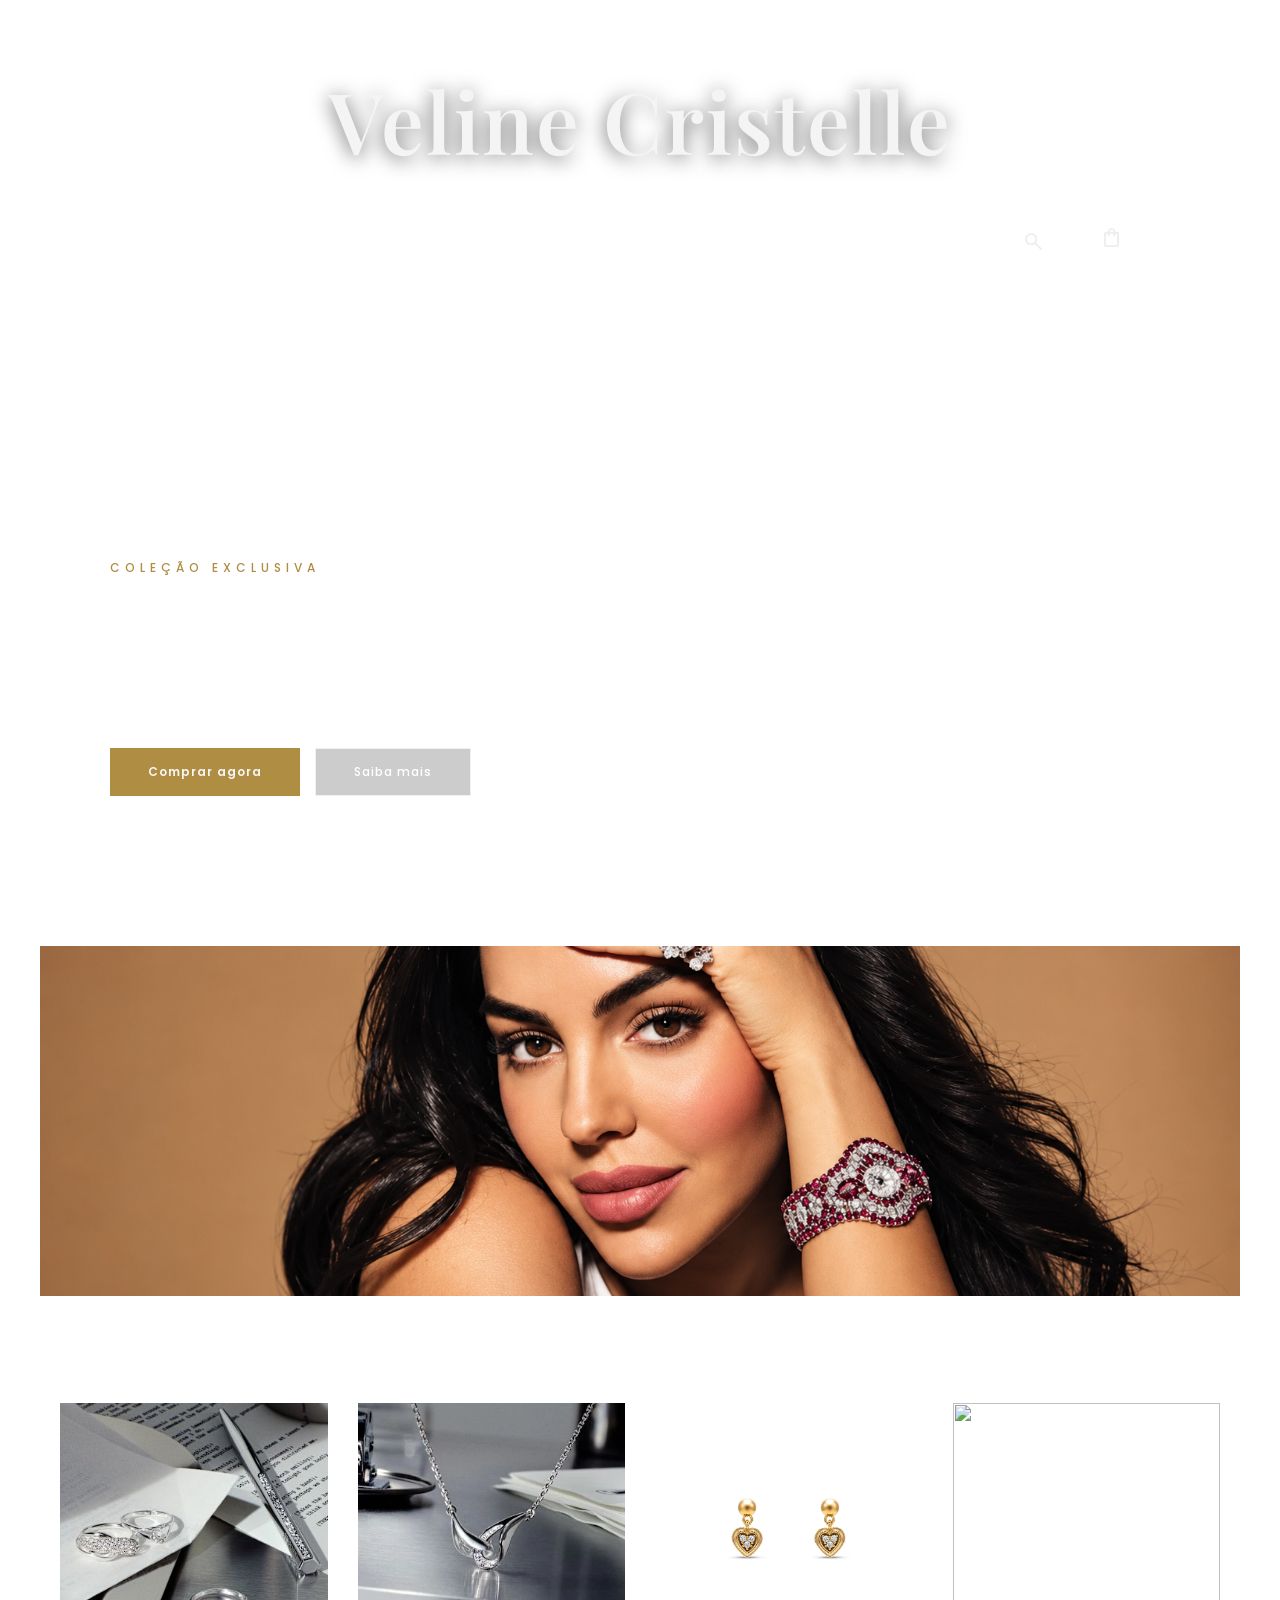
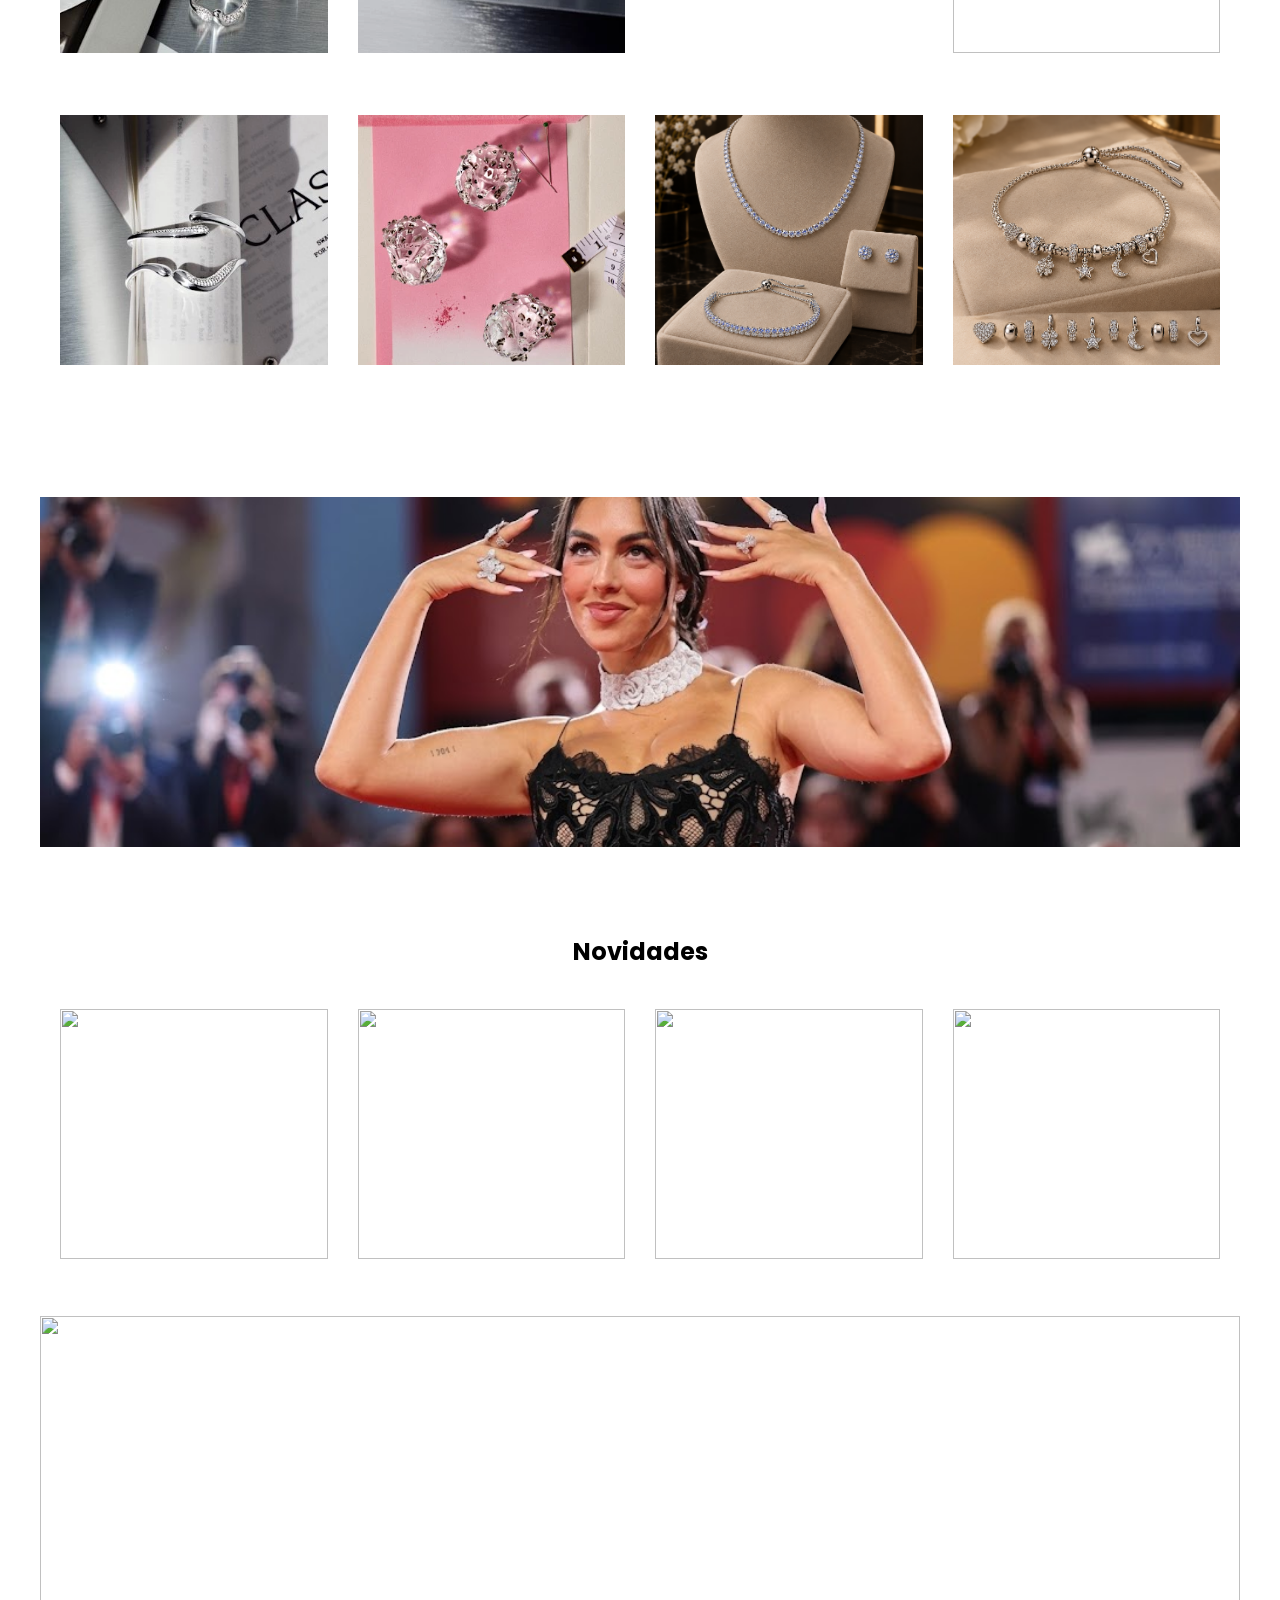
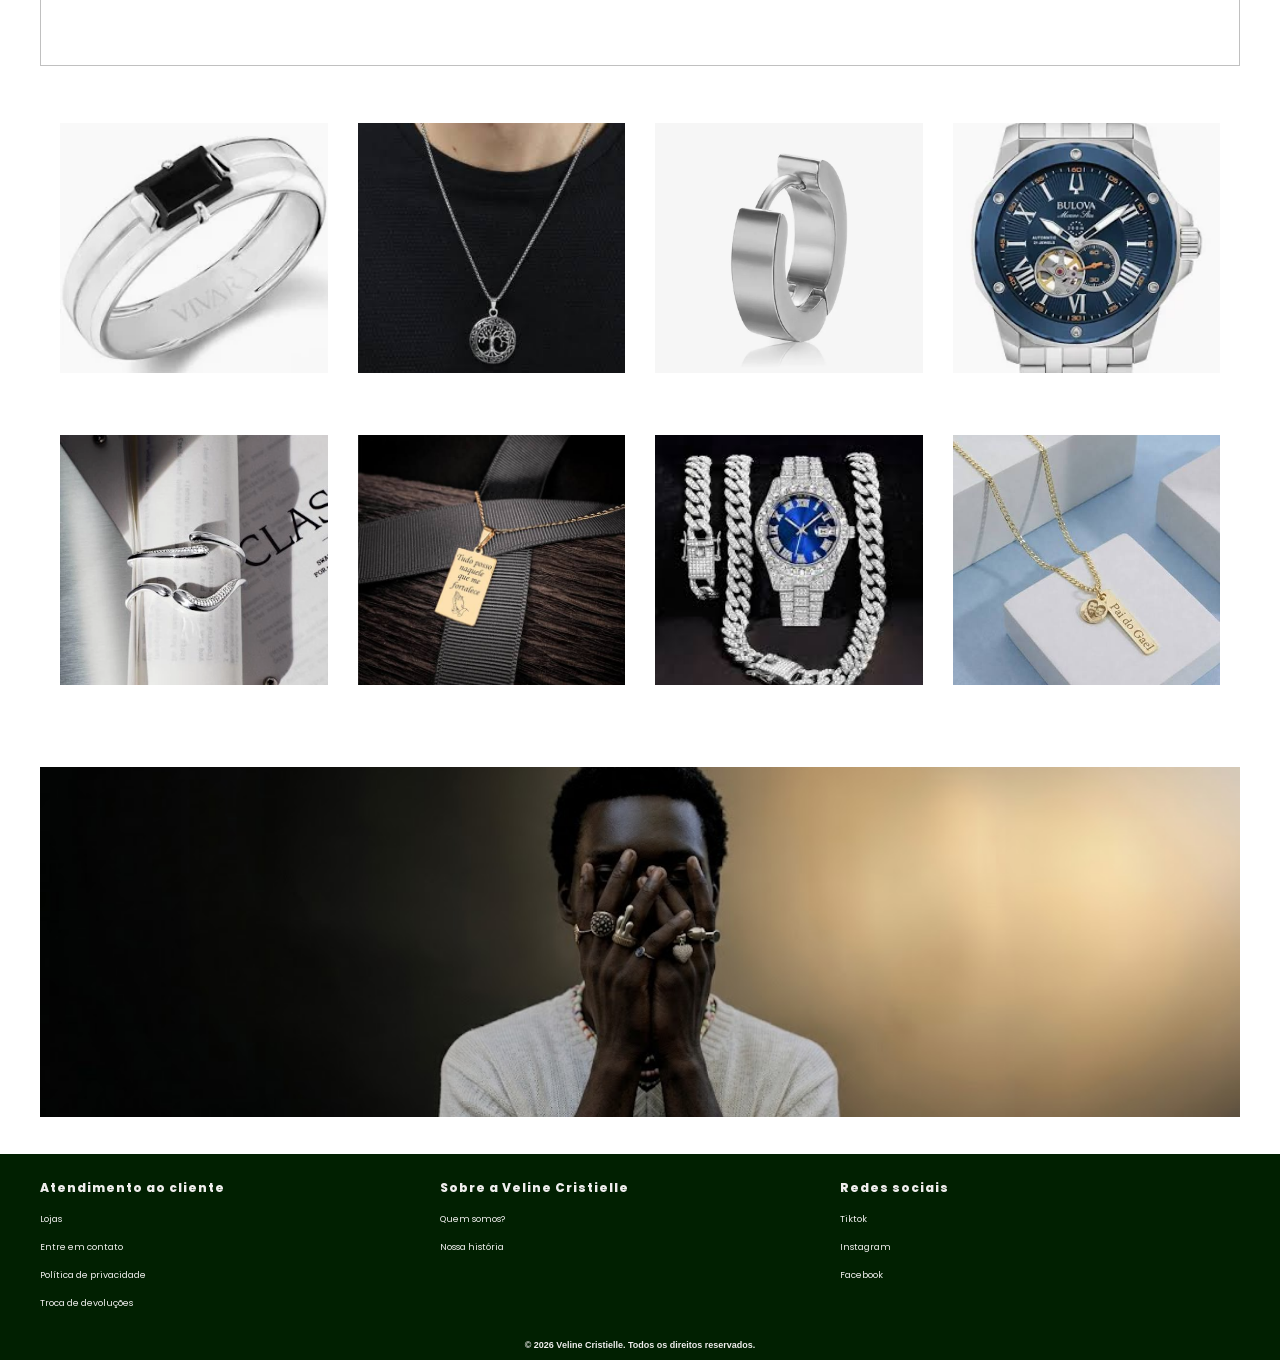
==== index.html @ abee64d8 "Update index.html" ====
<!DOCTYPE html>
<html lang="pt-BR">

<head>
    <meta charset="UTF-8">
    <meta name="viewport" content="width=device-width, initial-scale=1.0">
    <link rel="icon" href="imagem/Logo.png" type="image/x-icon">
    <link href="https://fonts.googleapis.com/css2?family=Material+Symbols+Outlined" rel="stylesheet"><link
    href="https://fonts.googleapis.com/css2?family=Playfair+Display:wght@500;600;700&family=Poppins:wght@300;400;500;600&display=swap" rel="stylesheet">
    <link rel="stylesheet" href="index.css">
    <title>Veline Cristelle</title>
</head>

<body>


    <section class="inicial">


        <video class="video-fundo" autoplay muted loop playsinline>
            <source src="imagem/Geooo.mp4" type="video/mp4">
        </video>


        <header>

            <div class="cabecalho">

                <h2 class="frete">Frete grátis para todo Brasil</h2>

                <a href="login.html" class="mudar login-area">
                    <span class="material-symbols-outlined icone-login">person</span>
                </a>

                <p id="login"> Login </p>

                <a href="favoritos.html" class="mudar favorito-area">
                    <span class="material-symbols-outlined icone-favorito">favorite</span>
                </a>

            </div>

        <h1>Veline Cristelle</h1>

        <nav class="menu">
            <ul>
                <li><a href="https://maps.app.goo.gl/ygCSJ8SbrZ6HnTbb7">Lojas</a></li>
                <li><a href="pulseira.html">Pulseiras</a></li>
                <li><a href="relogios.html">Relógios</a></li>
                <li><a href="anel.html">Anéis</a></li>
                <li><a href="brinco.html">Brincos</a></li>
                <li><a href="colar.html">Colares</a></li>
                <li><a href="#">Outros</a></li>
            </ul>

            <span class="material-symbols-outlined">
                search
            </span>

            <a href="bolsa.html">
            <span class="material-symbols-outlined">
                shopping_bag
            </span>
            </a>

        </nav>

    </header>

    <main>
        <section class="colecaoexclusiva">
        <div class="conteudo">
            <p class="subtitulo">COLEÇÃO EXCLUSIVA</p>
            <h2 class="nome">Georgina</h2>
            <h3>Coleção exclusiva com Veline Cristelle</h3>

            <div class="botoes">
                <button class="btncomprar">Comprar agora</button>
                <button class="btnsaiba">Saiba mais</button>
            </div>
        </div>

    </section>

    <section class="branco">
        <div class="banner">
            <img src="Imagem/geogina.png">
        </div>
        <br><br>
        <div class="galeria">
            <div class="item"><img src="Imagem/aneis.jpg">
                <p class="p">Anéis</p>
            </div>
            <div class="item"><img src="Imagem/colar.webp">
                <p class="p">Correntes</p>
            </div>
            <div class="item"><img src="Imagem/brinco1.webp">
                <p class="p">Brincos</p>
            </div>
            <div class="item"><img src="Imagem2/Relogiodeprata2.jpg">
                <p class="p">Relógios</p>
            </div>
            <div class="item"><img src="Imagem2/pulseira.webp">
                <p class="p">Pulseiras</p>
            </div>
            <div class="item"><img src="Imagem/deco.webp">
                <p class="p">Pingente</p>
            </div>
            <div class="item"><img src="Imagem/coleçao.png">
                <p class="p">Coleções</p>
            </div>
            <div class="item"><img src="Imagem2/per.png">
                <p class=" p">Personalização</p>
            </div>
        </div>
        <br><br>
        <div class="banner">
            <img src="Imagem2/georgina 13.jfif">
        </div>
        <br><br>
        <h2 class="titulo-preto">Novidades</h2>

        <div class="galeria">
            <div class="item"><img src="Imagem2/N1"></div>
            <div class="item"><img src="Imagem2/N2"></div>
            <div class="item"><img src="Imagem2/N3"></div>
            <div class="item"><img src="Imagem2/N4"></div>
        </div>

        <div class="banner">
            <img src="Imagem/Jack.jfif">
        </div>

        <div class="galeria">
            <div class="item"><img src="Imagem/anel.webp">
                <p class="p">Anéis</p>
            </div>
            <div class="item"><img src="Imagem/corrente org.jpg">
                <p class="p">Correntes</p>
            </div>
            <div class="item"><img src="Imagem/brinco org">
                <p class="p">Brincos</p>
            </div>
            <div class="item"><img src="Imagem2/shopping.webp">
                <p class="p">Relógios</p>
            </div>
            <div class="item"><img src="Imagem2/pulseira.webp">
                <p class="p">Pulseiras</p>
            </div>
            <div class="item"><img src="Imagem2/pingente org.jpg">
                <p class="p">Pingente</p>
            </div>
            <div class="item"><img src="Imagem2/images (4).jfif">
                <p class="p">Coleções</p>
            </div>
            <div class="item"><img src="Imagem2/images (3).jfif">
                <p class="p">Personalização</p>
            </div>
        </div>

        <div class="banner">
            <img src="Imagem/ba726eb8-a580-4e35-8fa1-89197f3a2681.jfif">
        </div>

    </section>


    </main>

    
    <footer>
        <div class="footer-conteudo">
            <div class="footer-coluna">
                <h3>Atendimento ao cliente</h3>
                <a href="#">Lojas</a>
                <a href="#">Entre em contato</a>
                <a href="#">Política de privacidade</a>
                <a href="#">Troca de devoluções</a>
            </div>

            <div class="footer-coluna">
                <h3>Sobre a Veline Cristielle</h3>
                <a href="#">Quem somos?</a>
                <a href="#">Nossa história</a>
            </div>

            <div class="footer-coluna">
                <h3>Redes sociais</h3>
                <a href="#">Tiktok</a>
                <a href="#">Instagram</a>
                <a href="#">Facebook</a>
            </div>
        </div>

        <div class="direitos">
            © 2026 Veline Cristielle. Todos os direitos reservados.
        </div>
    </footer>

    </div>

</body>

</html>
---- index.css ----
* {
    margin: 0;
    padding: 0;
    box-sizing: border-box;
    font-family: 'Poppins', sans-serif;
}

.inicial {
    position: relative;
    height: 100vh;
    color: #ffffff;
}

.video-fundo {
    position: absolute; 
    width: 100%;
    height: 100%;
    object-fit: cover;
    z-index: -1;
    filter: brightness(50%); /* Ajuste do brilho do vídeo */
}

header {
    position: relative;
    padding: 20px 50px;
}

.cabecalho {
    align-items: relative;
    align-items: center;
    color: #ffffff;
    display: flex;
    justify-content: center;
}

.frete {
    font-size: 15px;
    font-weight: 500;
    letter-spacing: 2px;
    color: rgba(255, 255, 255, 0.85);
    cursor: default;
}

.icone-login {
    position: absolute;
    right: 150px;
    top: 20px;
    font-size: 22px;
    cursor: pointer;
    transition: 0.4s;
}

.icone-login:hover{
    transform: scale(1.15);
}

#login {
    position: absolute;
    right: 97px;
    font-size: 16px;
    font-weight: 400;
    cursor: pointer;
    transition: 0.4s;
}

#login:hover {
    transform: scale(1.08);
    color: #ffffff;
}

.icone-favorito {
    position: absolute;
    font-size: 22px;
    cursor: pointer;
    right: 20px;
    top: 22px;
    transition: 0.4s;
}

.icone-favorito:hover {
    transform: scale(1.12);
    color: #e40e0e;
}

h1 {
    text-align: center;
    font-family: 'Playfair Display', serif;
    font-size: 85px;
    font-weight: 600;
    color: #f4f4f4;
    margin: 20px 0 40px;
    letter-spacing: 2px;
    cursor: default;
    text-shadow: 0 3px 20px rgba(0, 0, 0, 0.60);
}

.menu {
    display: flex;
    justify-content: center;
    align-items: center;
    gap: 40px;
}

.menu ul {
    display: flex;
    align-items: center;
    justify-content: center;
    gap: 70px;
}

.menu li {
    list-style: none;
    font-size: 15px;
    font-weight: 400;
    letter-spacing: 0.5px;
    cursor: pointer;
    transition: 0.4s;
}

.menu a {
    text-decoration: none;
    color: #eeeeee;
    transition: 0.4s;
}

.menu li:hover {
    transform: scale(1.08);
}

.menu li:hover a {
    color: #af8d42;
}

.menu span.material-symbols-outlined {
    color: #eeeeee;
    font-size: 23px;
    cursor: pointer;
    transition: 0.4s;
}

.menu span.material-symbols-outlined:hover {
    color: #af8d42;
    transform: scale(1.12);
}

.colecaoexclusiva {
    position: relative;
    height: 70vh;
    display: flex;
    align-items: center;
    margin-left: 10px;
}

.conteudo {
    position: absolute;
    bottom: 120px;
    left: 100px;
}

.subtitulo {
    font-size: 12px;
    letter-spacing: 5px;
    font-weight: 500;
    color: #af8d42;
    margin-bottom: 10px;
}

.nome {
    font-family: 'Playfair Display', serif;
    font-size: clamp(60px, 7vw, 95px);
    font-weight: 500;
    line-height: 1.0;
    color: #ffffff;
    margin-bottom: 18px;
    letter-spacing: 1px;
}

h3 {
    font-size: 15px;
    font-weight: 300;
    letter-spacing: 1px;
    color: rgba(255, 255, 255, 0.88);
    margin-bottom: 30px;
}

.botoes {
    display: flex;
    align-items: center;
    gap: 15px;
}

.btncomprar {
    cursor: pointer;
    border: none;
    color: #f7f6f6;
    background: #af8d42;
    padding: 15px 38px;
    font-size: 12px;
    letter-spacing: 1px;
    font-weight: 600;
    transition: 0.4s;
}

.btncomprar:hover {
    transform: scale(1.07);
}

.btnsaiba {
    cursor: pointer;
    border: 1px solid rgba(255, 255, 255, 0.7);
    color: #ffffff;
    background: rgba(0, 0, 0, 0.20);
    padding: 14px 38px;
    font-size: 12px;
    letter-spacing: 1px;
    font-weight: 500;
    transition: 0.4s;
}

.btnsaiba:hover {
    background: #ffffff;
    color: #111111;
    transform: scale(1.05);
}

.branco {
    background: #fff;
}

.titulo-preto {
    max-width: 1200px;
    margin: auto;
    margin-bottom: 20px;
    color: #000;
    text-align: center;
}

.galeria {
    max-width: 1200px;
    margin: auto;
    display: grid;
    grid-template-columns: repeat(4, 1fr);
    gap: 30px;
    padding: 20px;
}

.item img {
    width: 100%;
    height: 250px;
    object-fit: cover;
}

.banner {
    max-width: 1200px;
    margin: 30px auto;
}

.banner img {
    width: 100%;
    height: 350px;
    object-fit: cover;
}

footer {
    background-color: #012001;
}

.footer-conteudo {
    display: grid;
    grid-template-columns: repeat(3, 1fr); /* Deixa as 3 colunas de forma proporcional */
    padding: 25px 40px 10px;
    font-family: "Inter", sans-serif;
}

.footer-coluna {
    display: flex;
    flex-direction: column;
    gap: 15px;
}

.footer-coluna h3 {
    color: #efeded;
    font-size: 12px;
    font-weight: 800;
    margin-bottom: 1px;
}

.footer-coluna a {
    font-size: 9px;
    text-decoration: none;
    color: #efeded;
    width: fit-content;
}

.footer-coluna a:hover {
    text-decoration: underline;
}

.direitos {
    color: #efeded;
    margin-top: 10px;
    height: 30px;
    display: flex;
    align-items: center;
    justify-content: center;
    font-size: 9px;
    font-weight: 700;
    font-family: "Inter", sans-serif;
}

.p {
    text-align: center;
}

.menu ul {
    display: flex;
    gap: 40px;
    list-style: none;
    padding: 0;
    margin: 0;
}

.menu li {
    list-style: none;
}

.menu a {
    text-decoration: none;
    color: #fff;
    padding: 10px 15px;
    display: inline-block; 
    transition: 0.3s;
}

.menu a:hover {
    color: white;
    transform: scale(1.1);
}

.menu span {
    cursor: pointer;
    transition: 0.3s;
}

.menu span:hover {
    transform: scale(1.2);
    color: white;
}

.mudar span {
    color: white
}
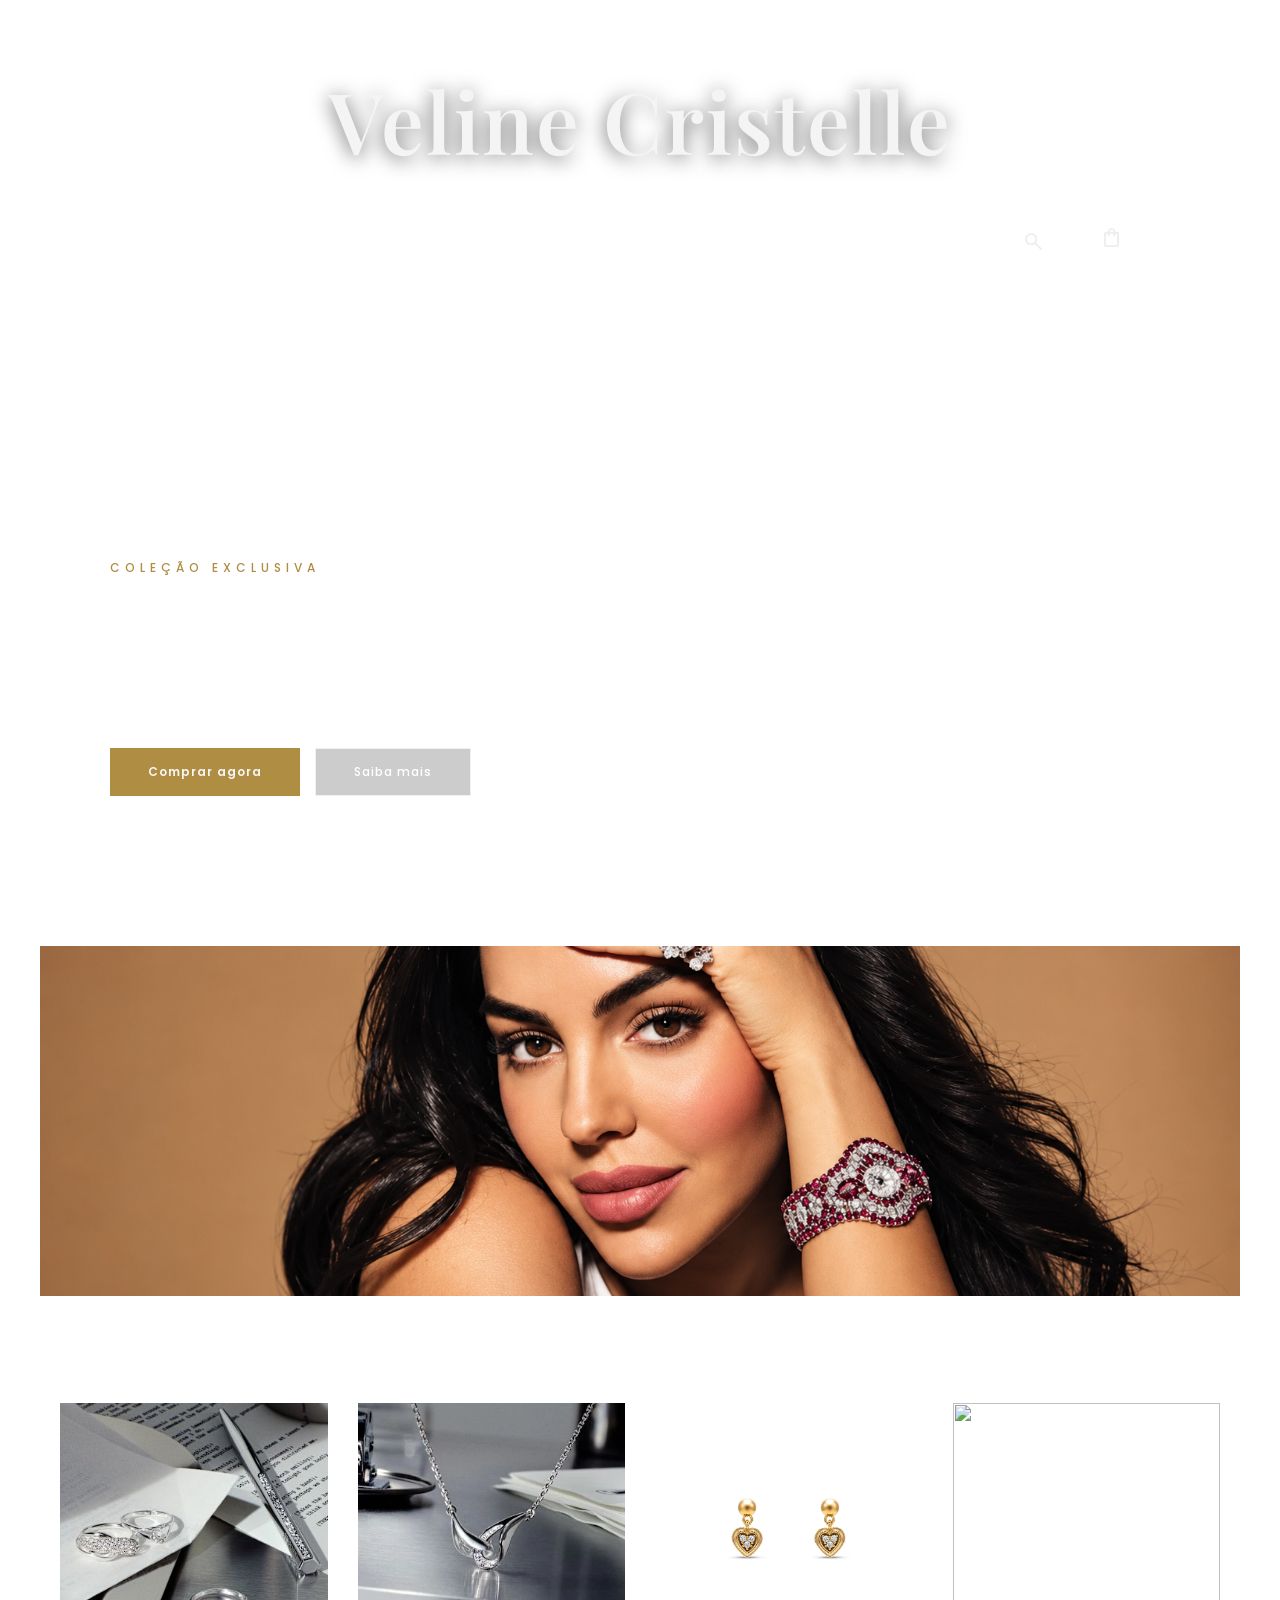
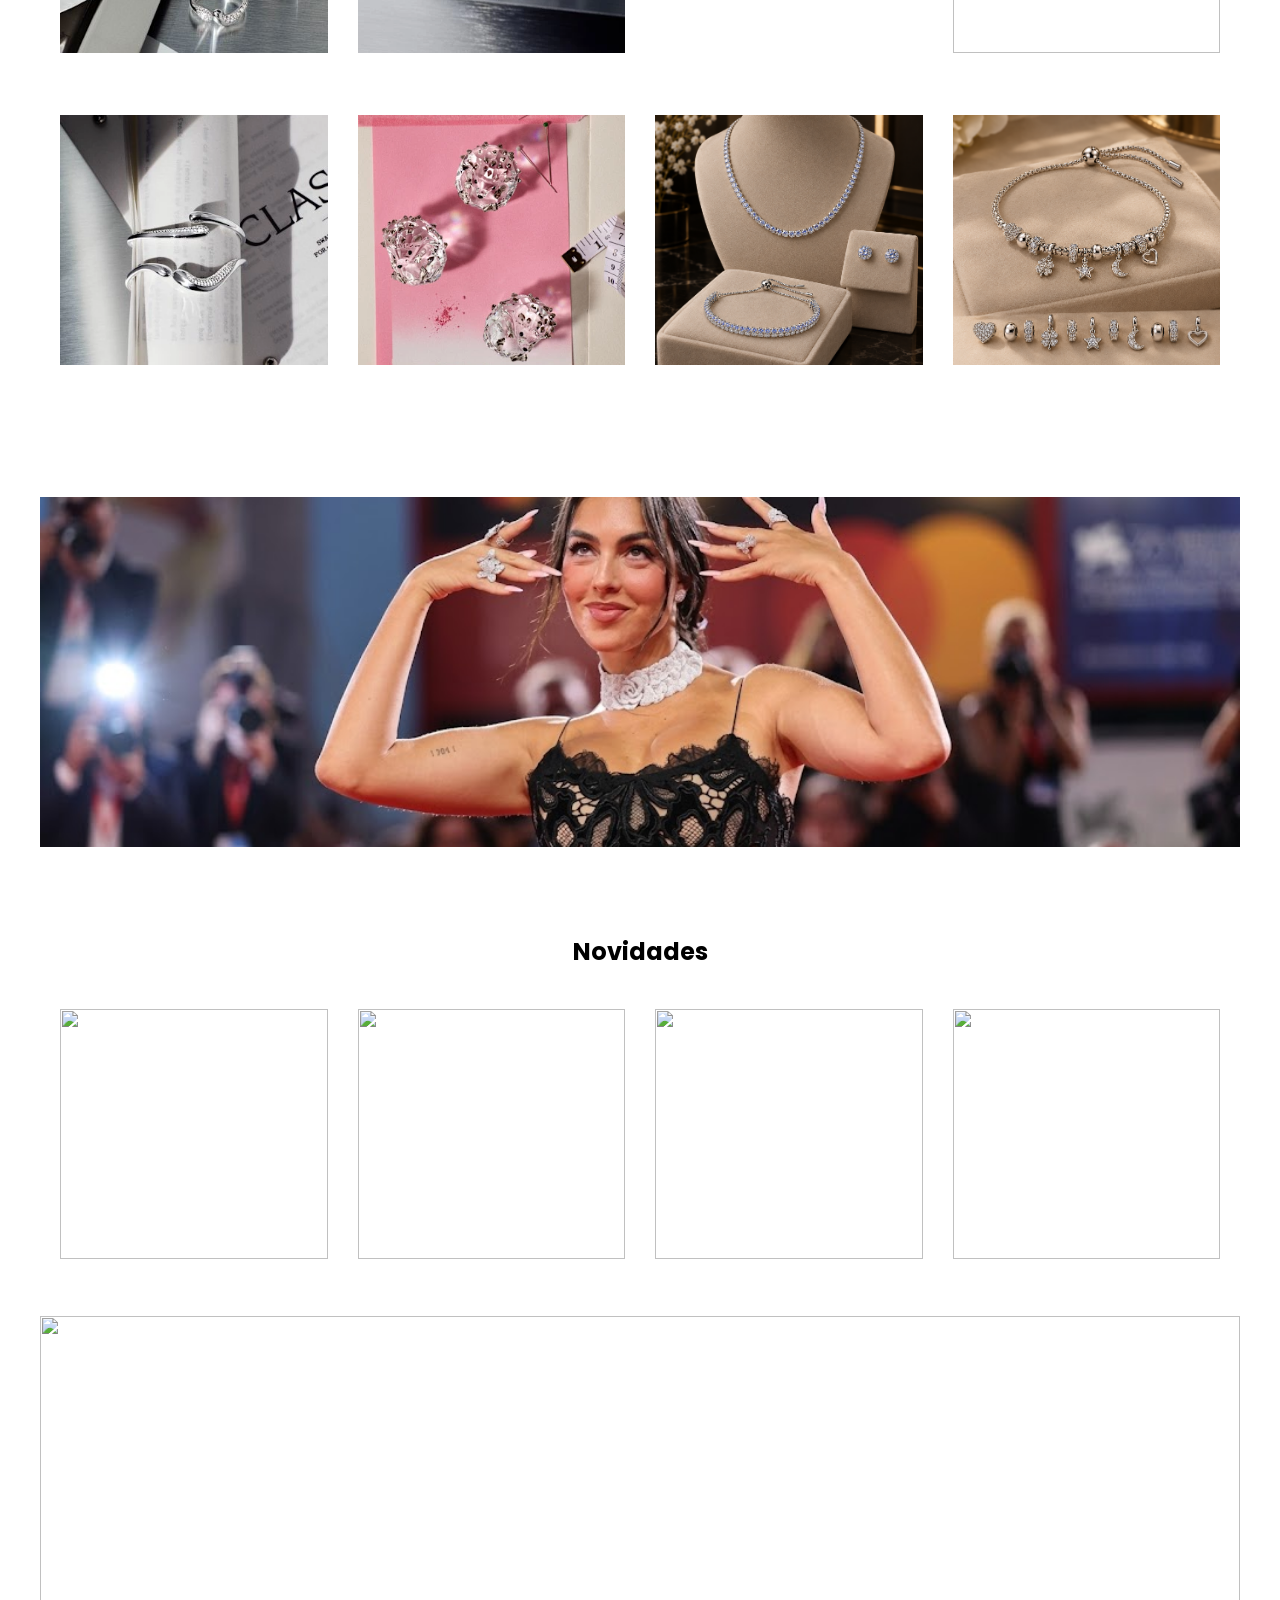
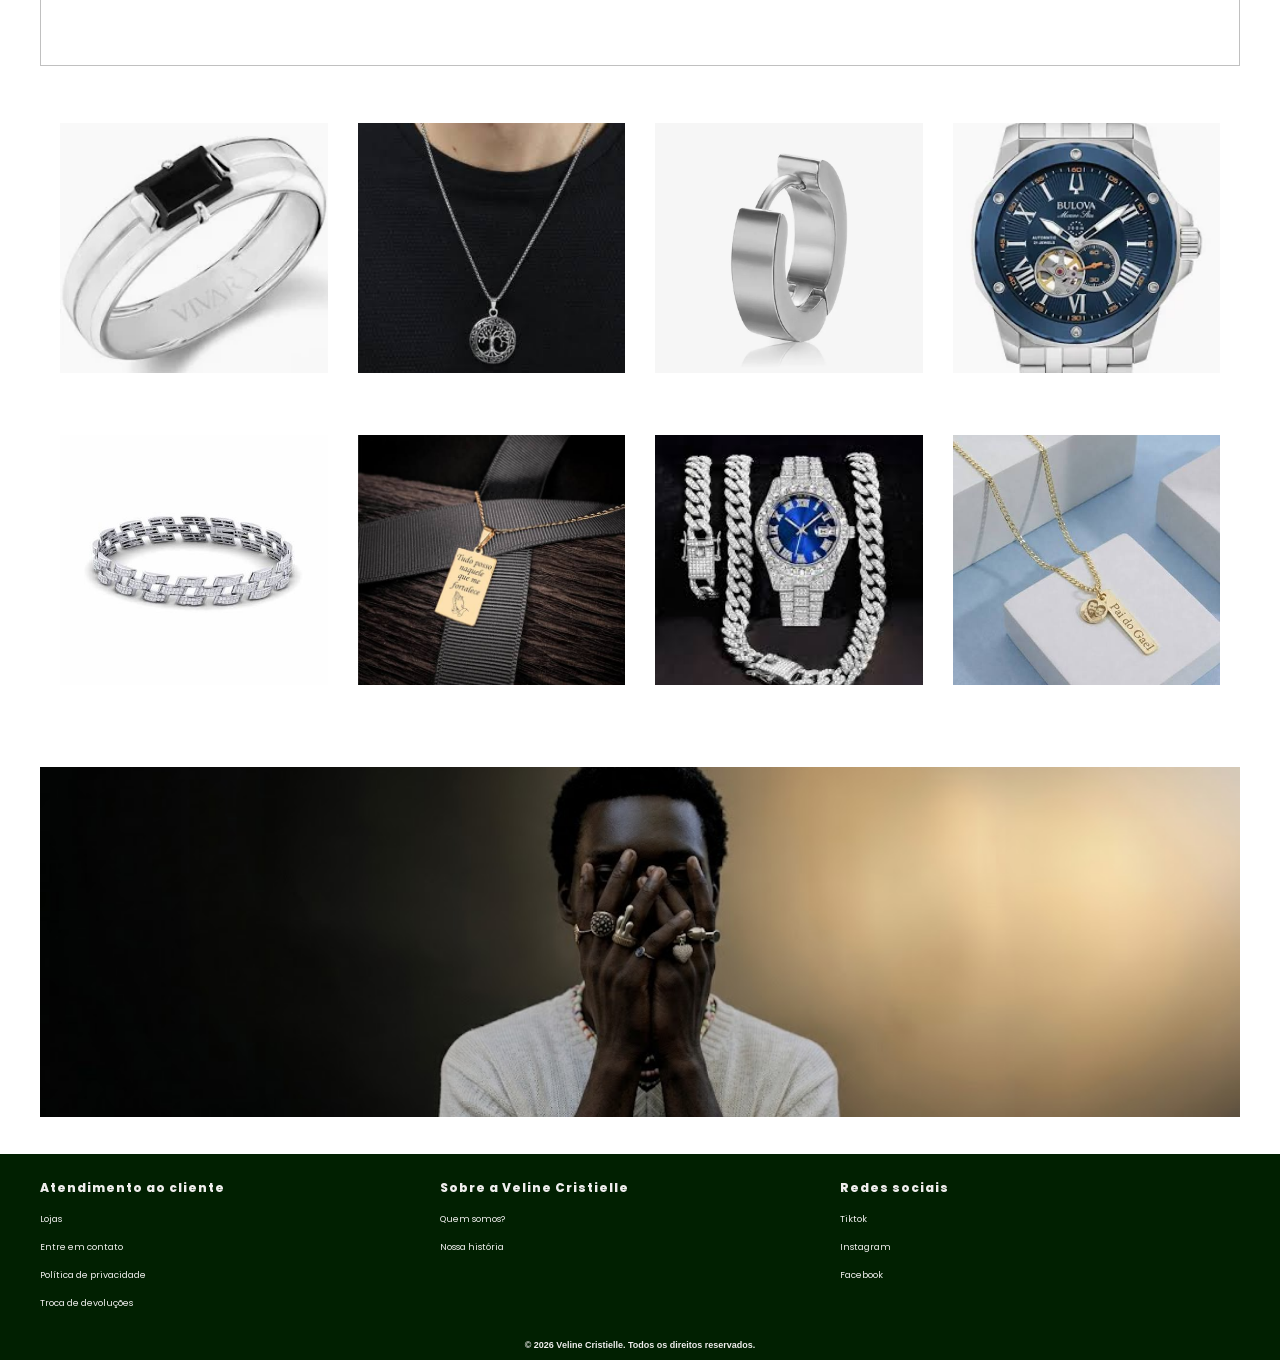
==== commit e1b9b273: "Update index.html" ====
--- a/index.html
+++ b/index.html
@@ -144,7 +144,7 @@
             <div class="item"><img src="Imagem2/shopping.webp">
                 <p class="p">Relógios</p>
             </div>
-            <div class="item"><img src="Imagem2/pulseira.webp">
+            <div class="item"><img src="Imagem2/Pulseira.jfif">
                 <p class="p">Pulseiras</p>
             </div>
             <div class="item"><img src="Imagem2/pingente org.jpg">
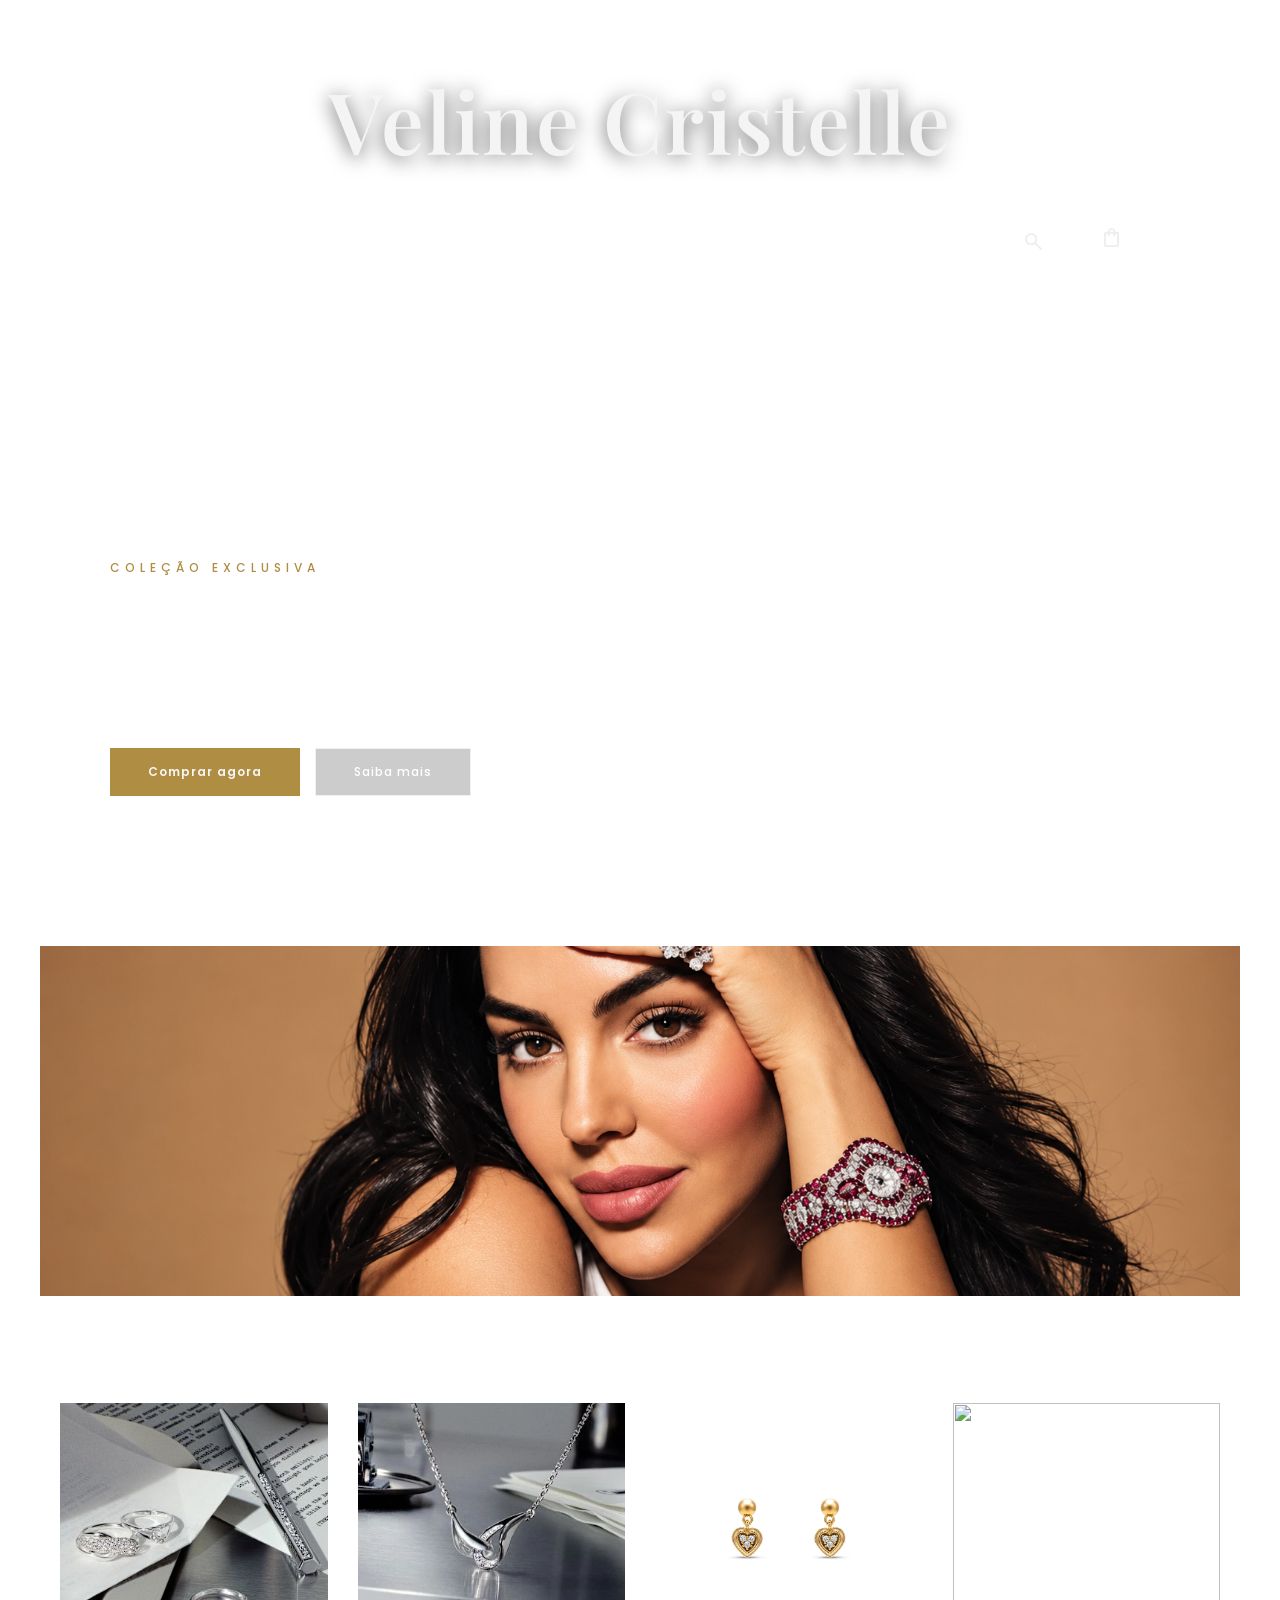
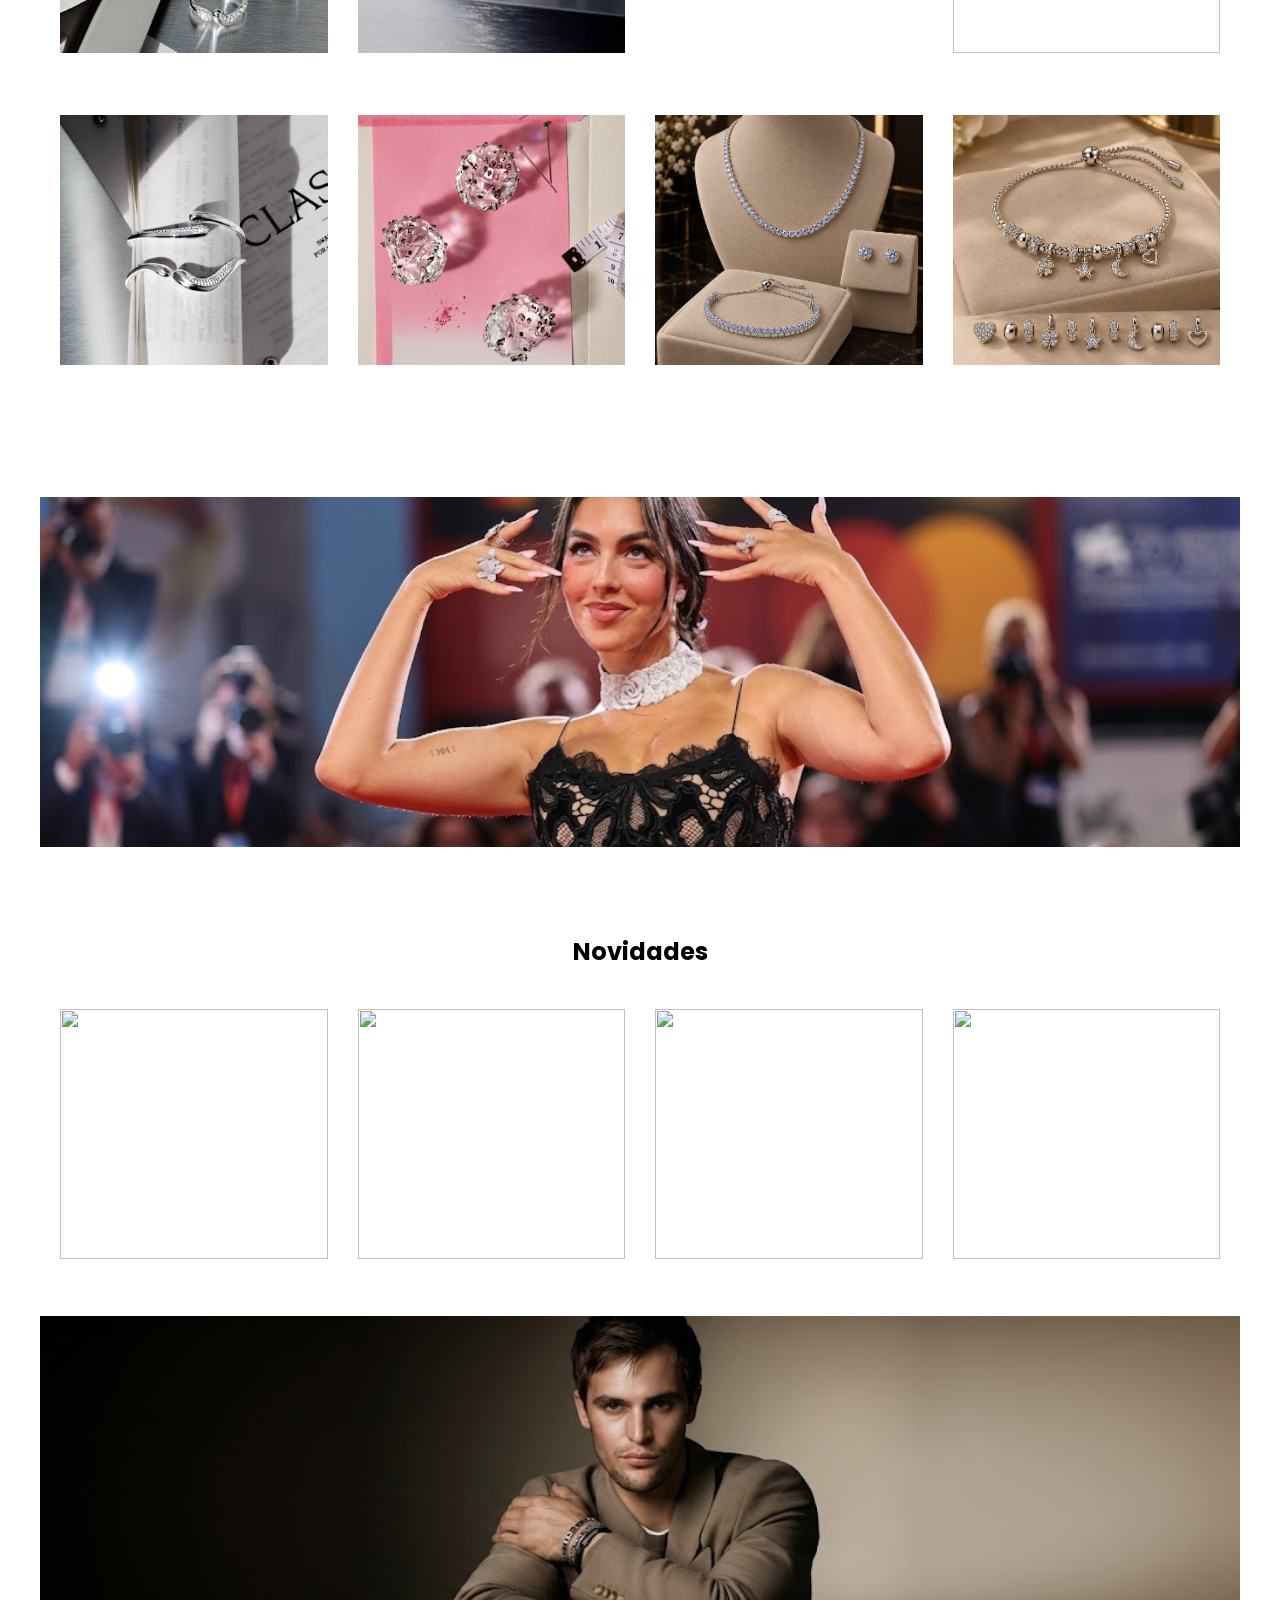
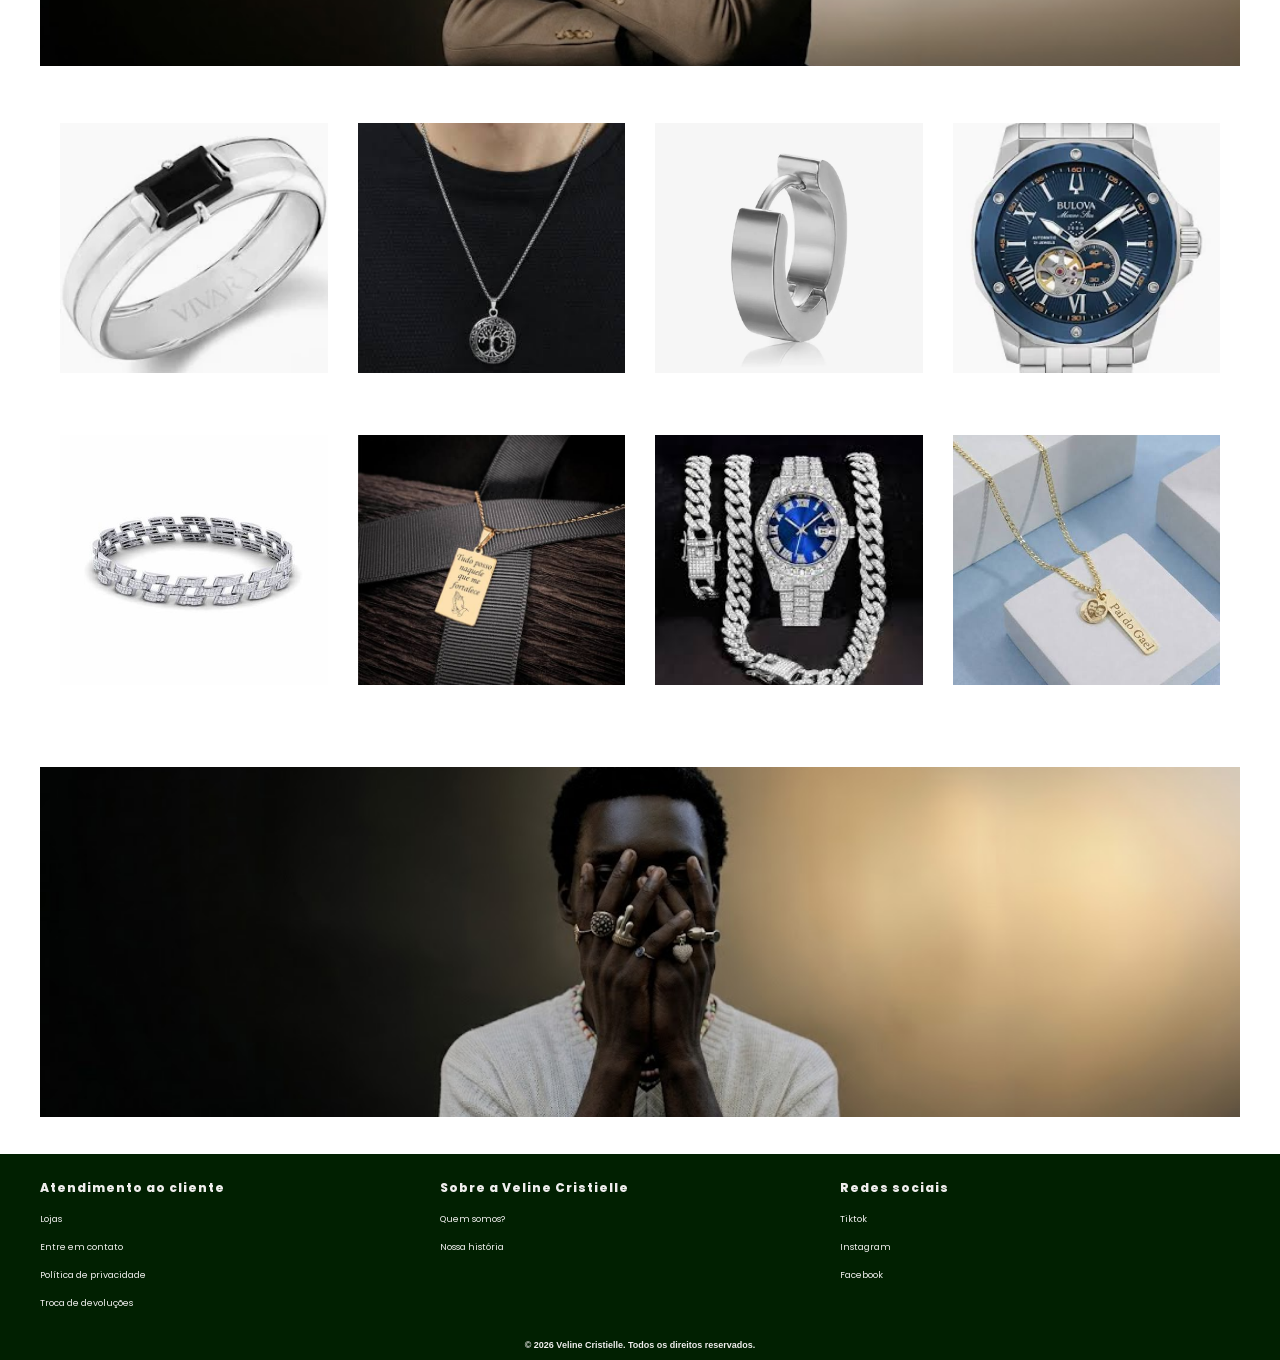
==== commit 8c548ce9: "Update index.html" ====
--- a/index.html
+++ b/index.html
@@ -128,7 +128,7 @@
         </div>
 
         <div class="banner">
-            <img src="Imagem/Jack.jfif">
+            <img src="Imagem2/Jack.jfif">
         </div>
 
         <div class="galeria">
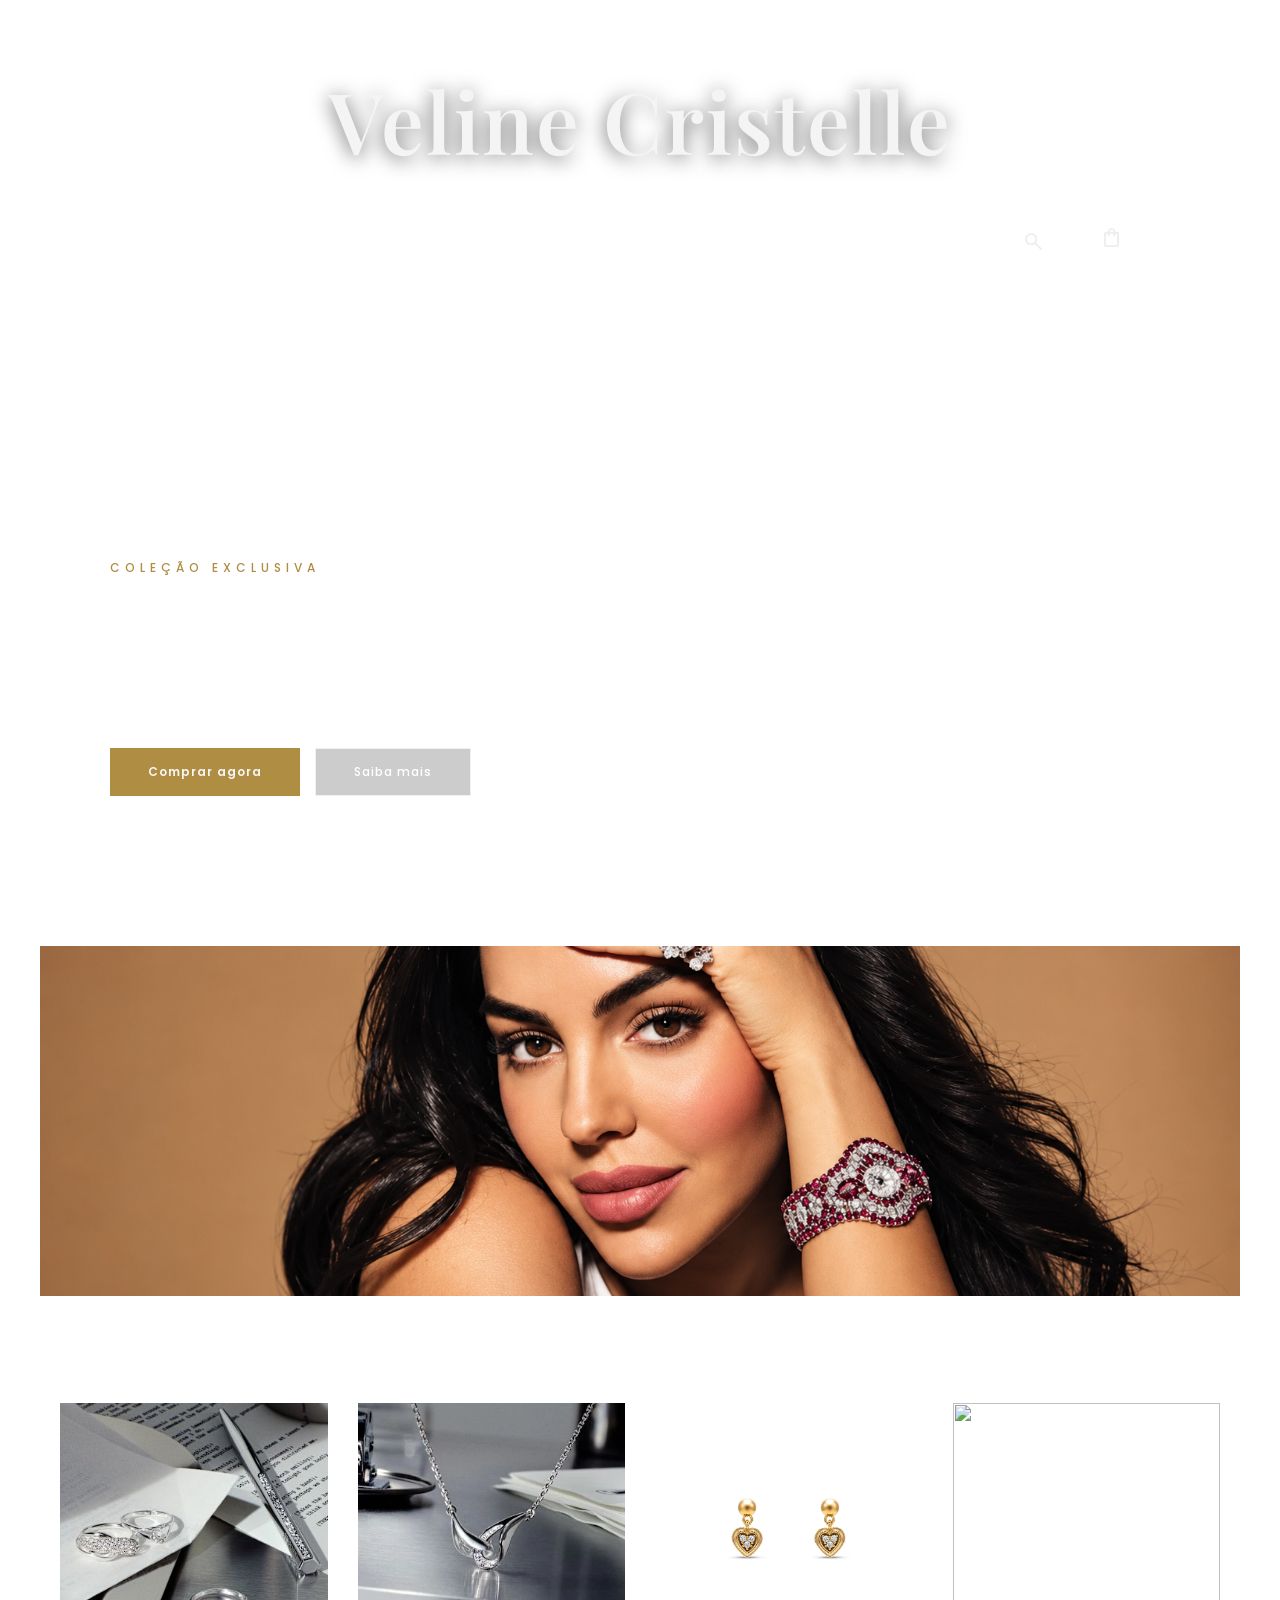
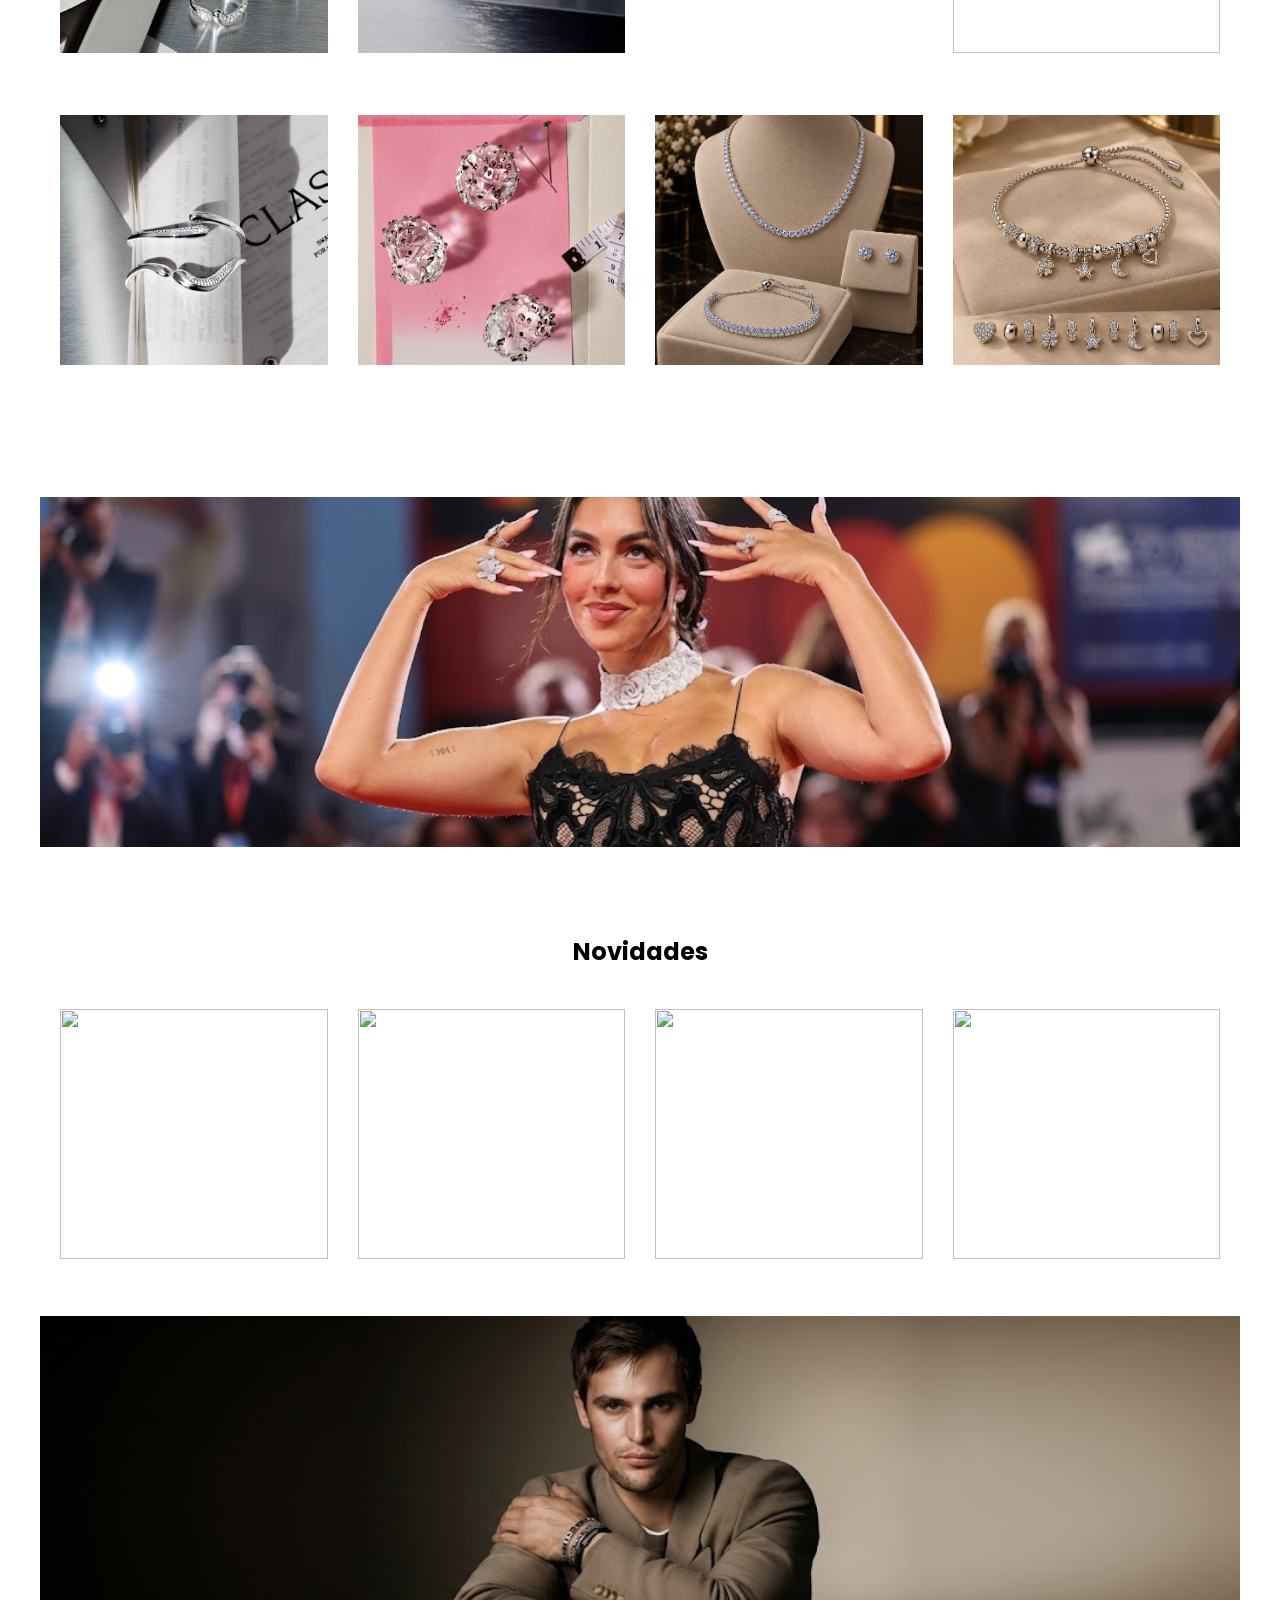
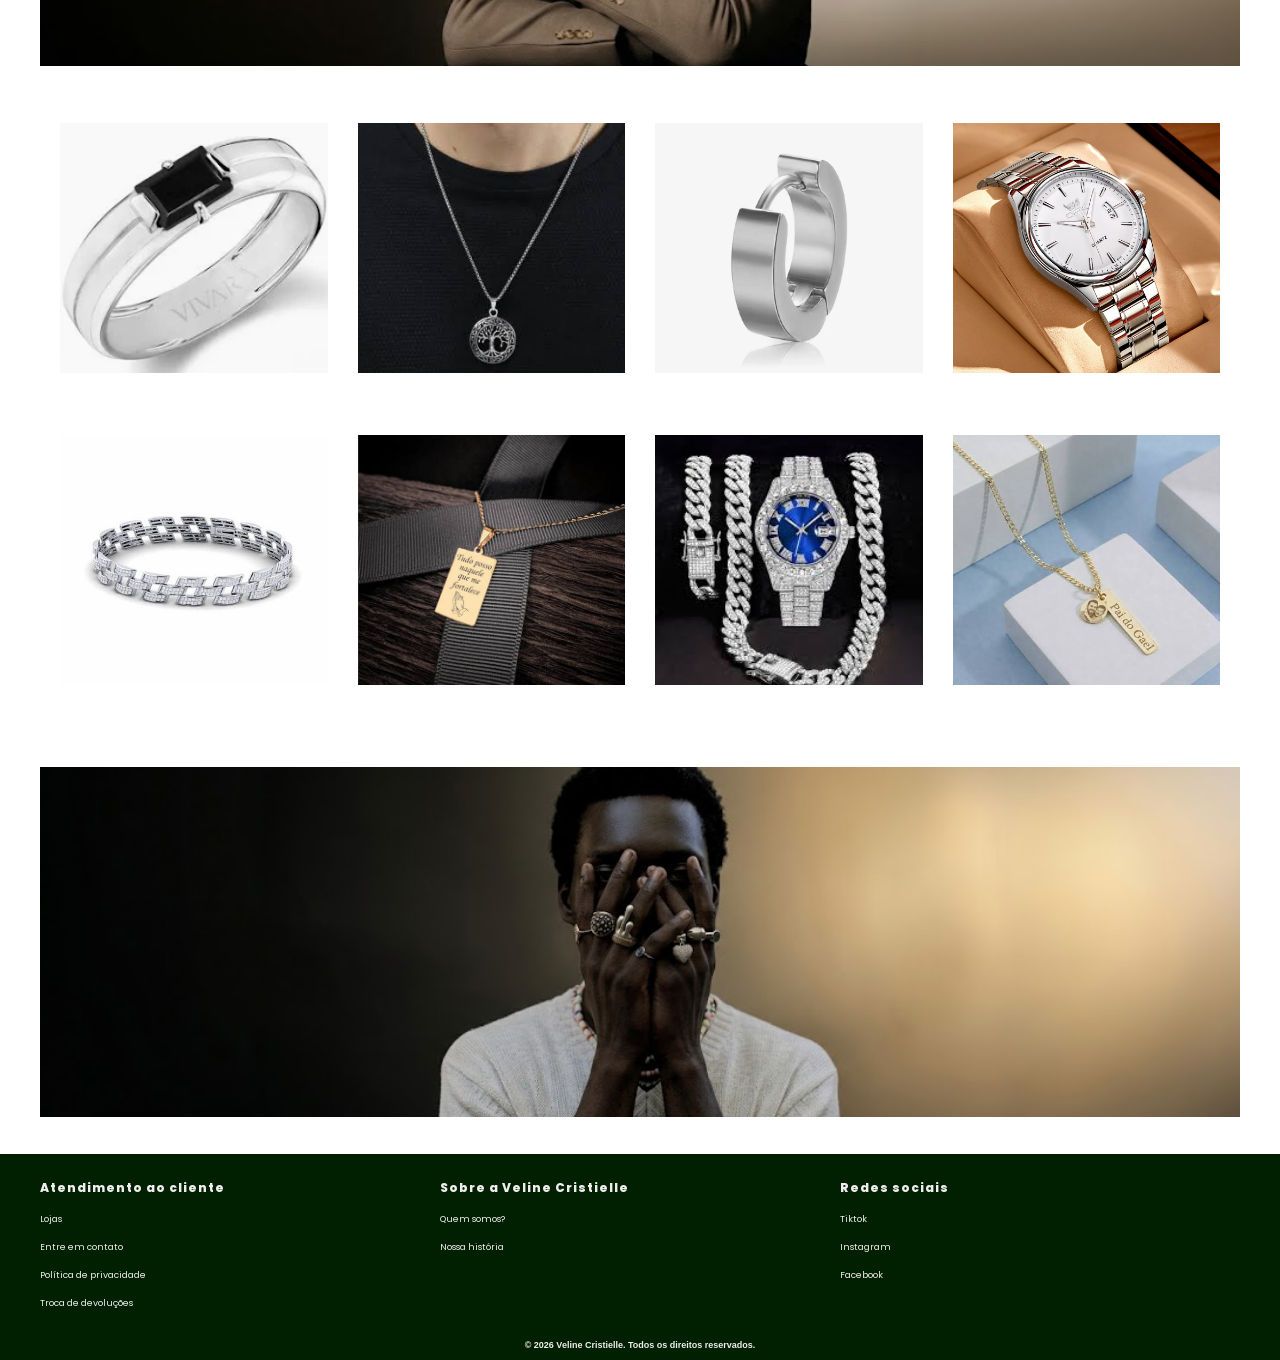
==== commit f7929e54: "Update index.html" ====
--- a/index.html
+++ b/index.html
@@ -141,7 +141,7 @@
             <div class="item"><img src="Imagem/brinco org">
                 <p class="p">Brincos</p>
             </div>
-            <div class="item"><img src="Imagem2/shopping.webp">
+            <div class="item"><img src="Imagem2/relogioprata.jpg">
                 <p class="p">Relógios</p>
             </div>
             <div class="item"><img src="Imagem2/Pulseira.jfif">
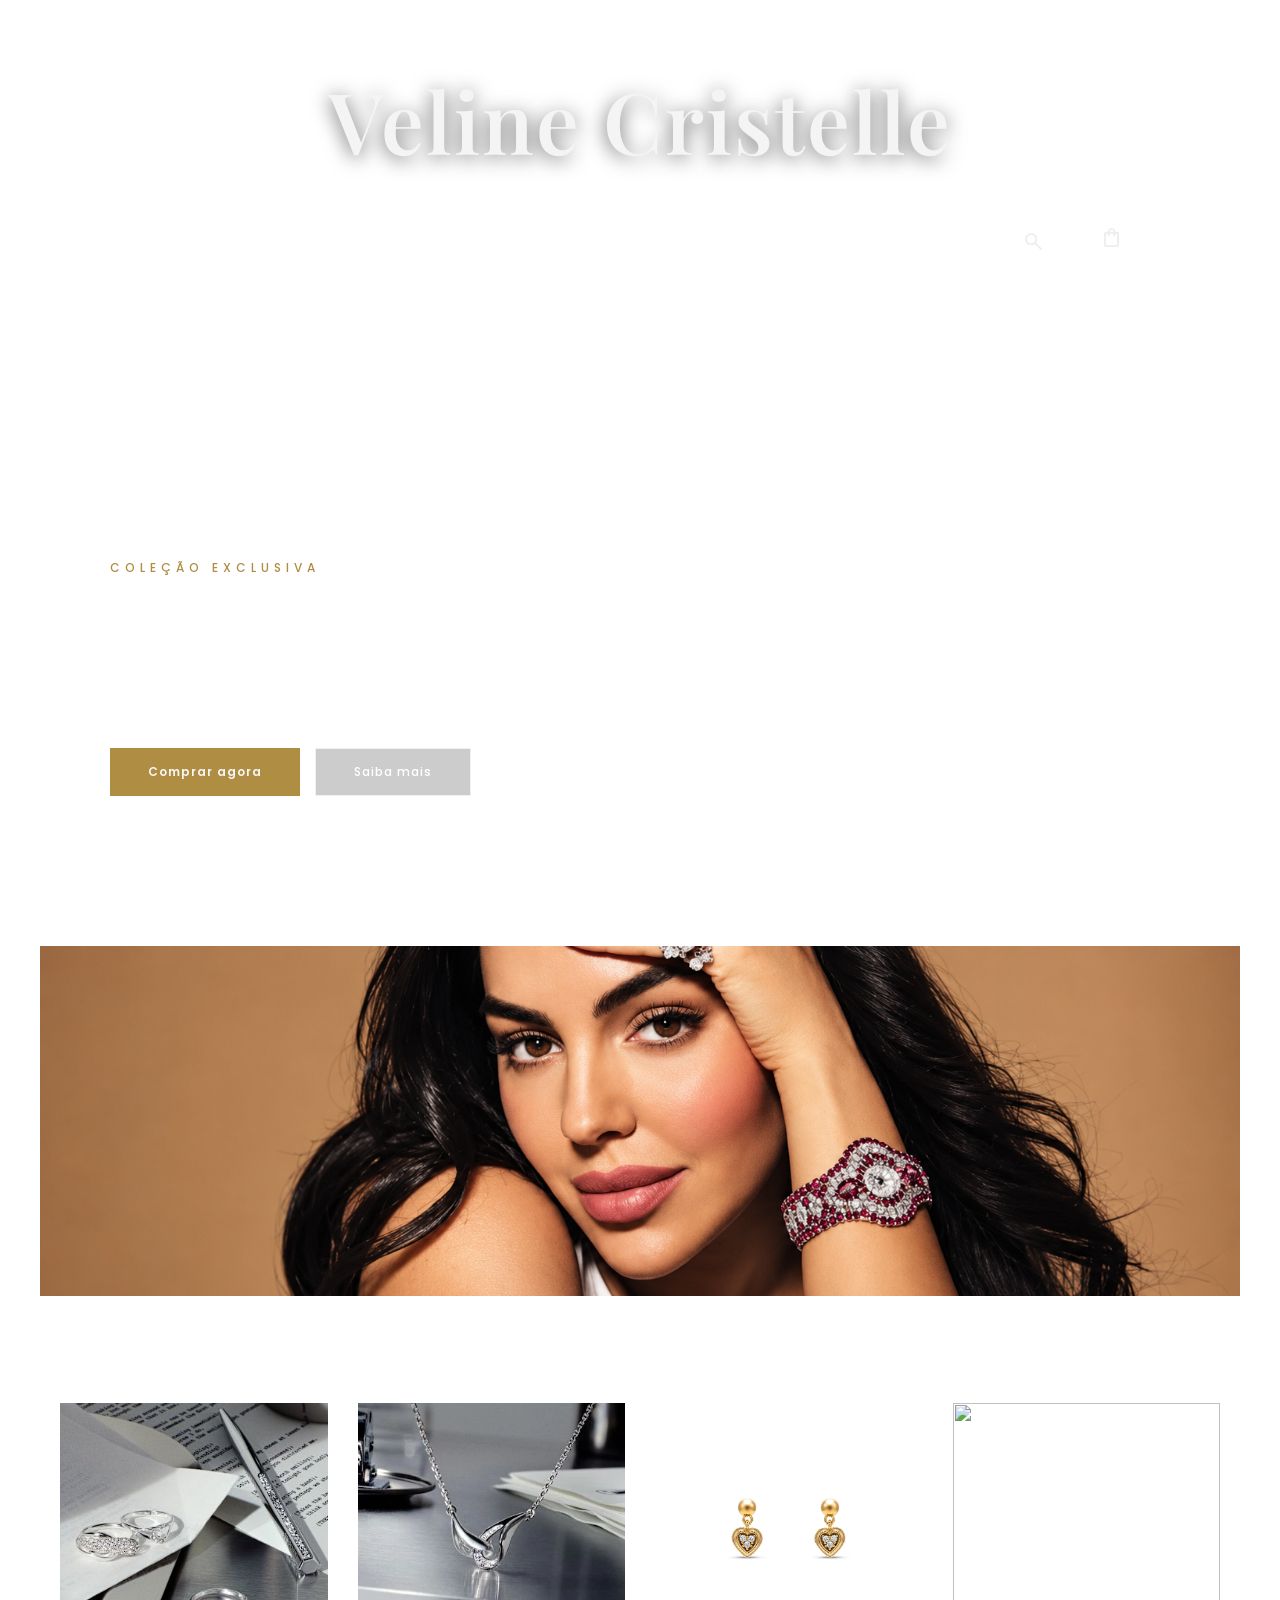
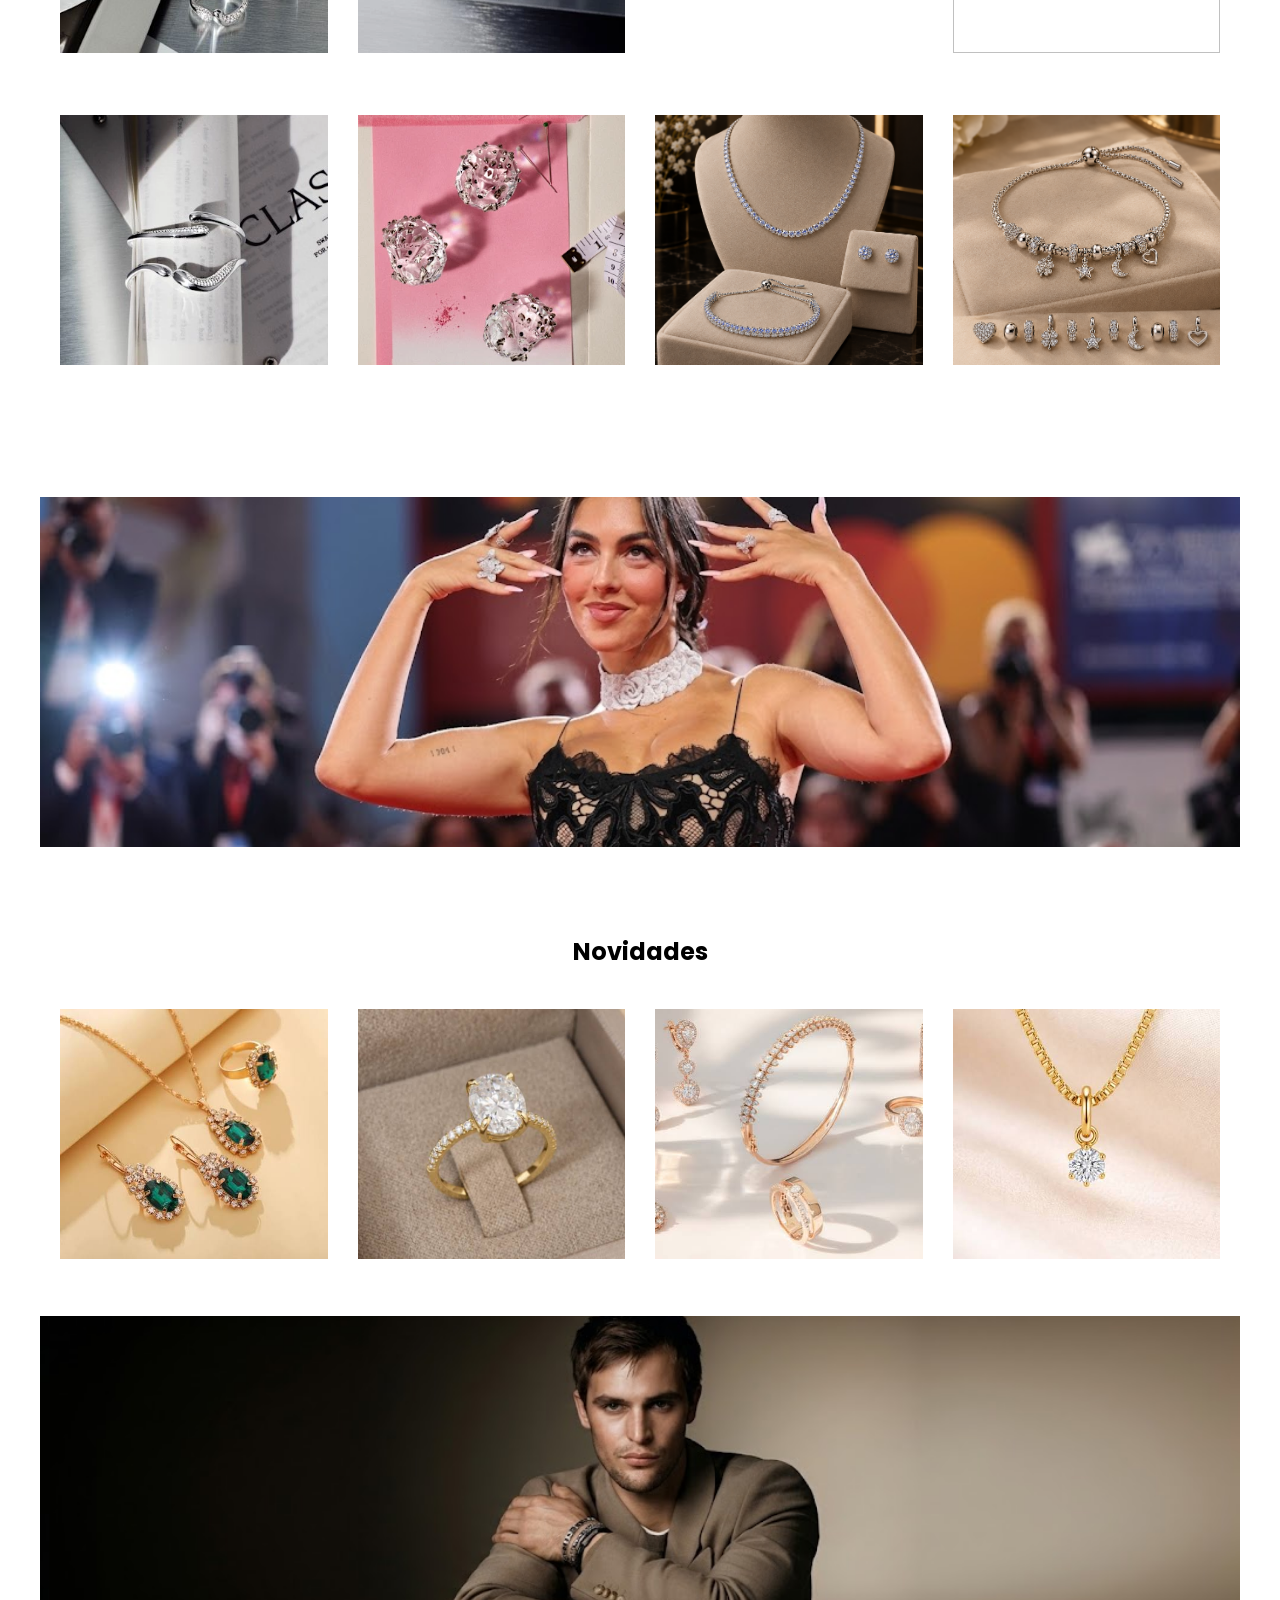
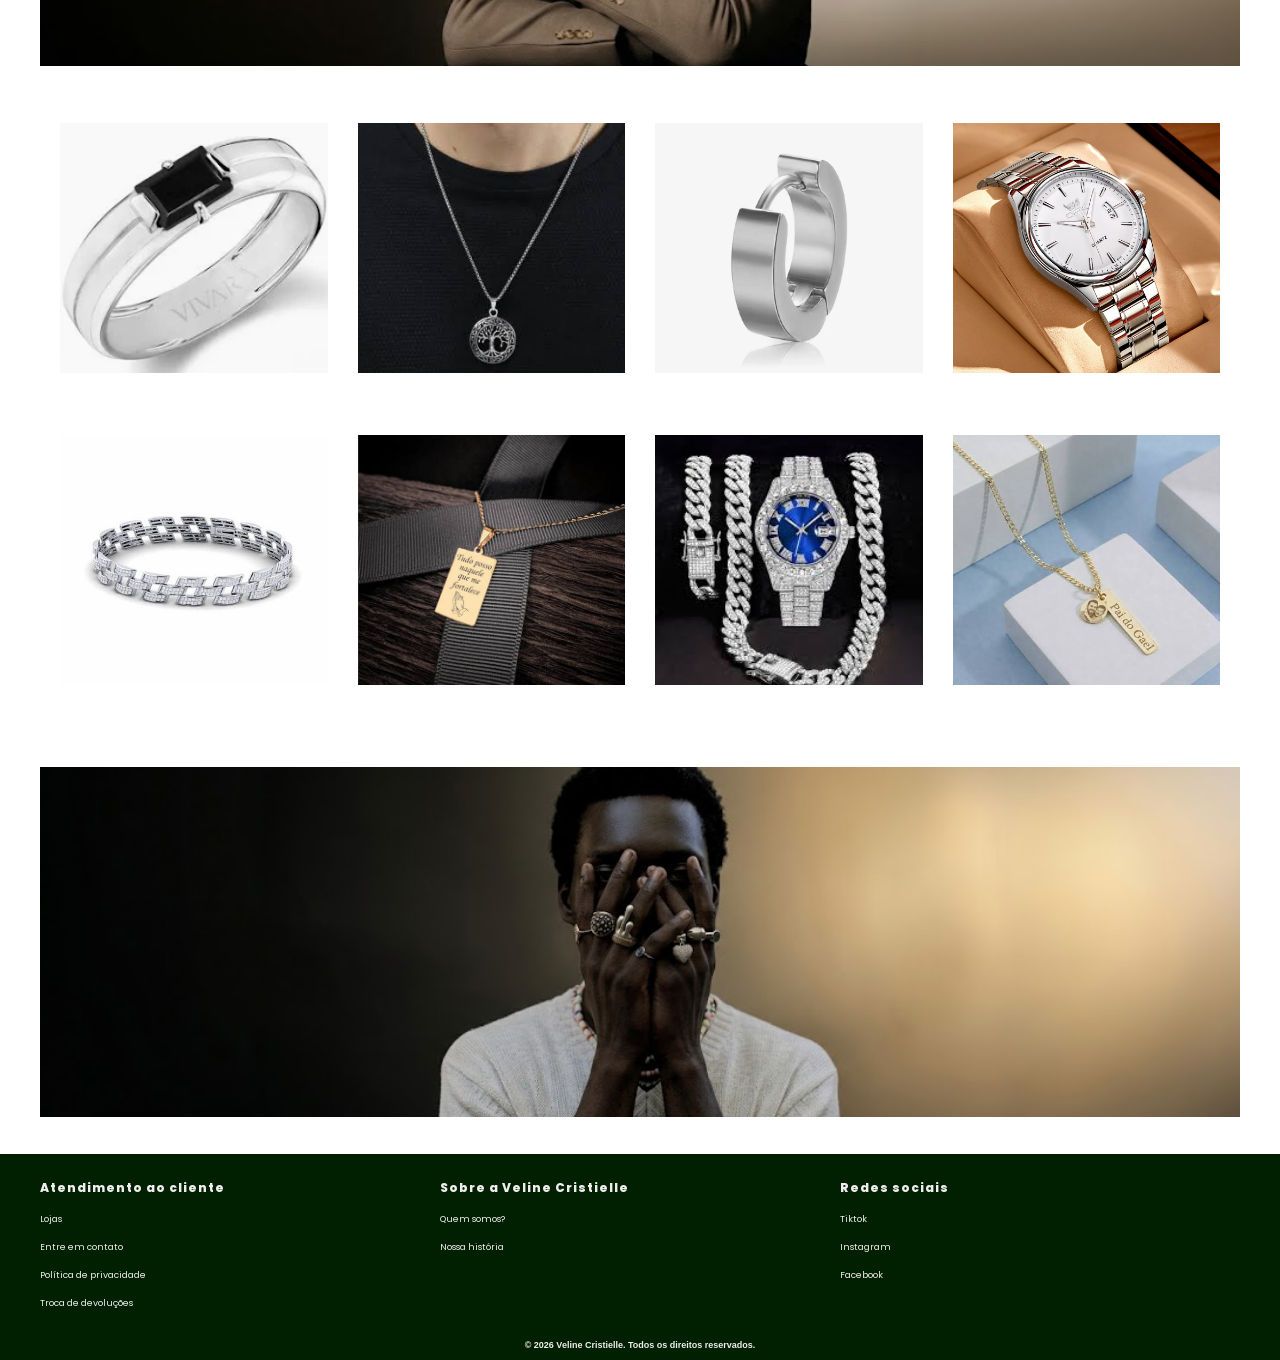
==== commit 104d0294: "Update index.html" ====
--- a/index.html
+++ b/index.html
@@ -121,10 +121,10 @@
         <h2 class="titulo-preto">Novidades</h2>
 
         <div class="galeria">
-            <div class="item"><img src="Imagem2/N1"></div>
-            <div class="item"><img src="Imagem2/N2"></div>
-            <div class="item"><img src="Imagem2/N3"></div>
-            <div class="item"><img src="Imagem2/N4"></div>
+            <div class="item"><img src="Imagem3/novi1.jpg"></div>
+            <div class="item"><img src="Imagem3/novi2.jpg"></div>
+            <div class="item"><img src="Imagem3/novi3.jpg"></div>
+            <div class="item"><img src="Imagem3/novi4.jpg"></div>
         </div>
 
         <div class="banner">
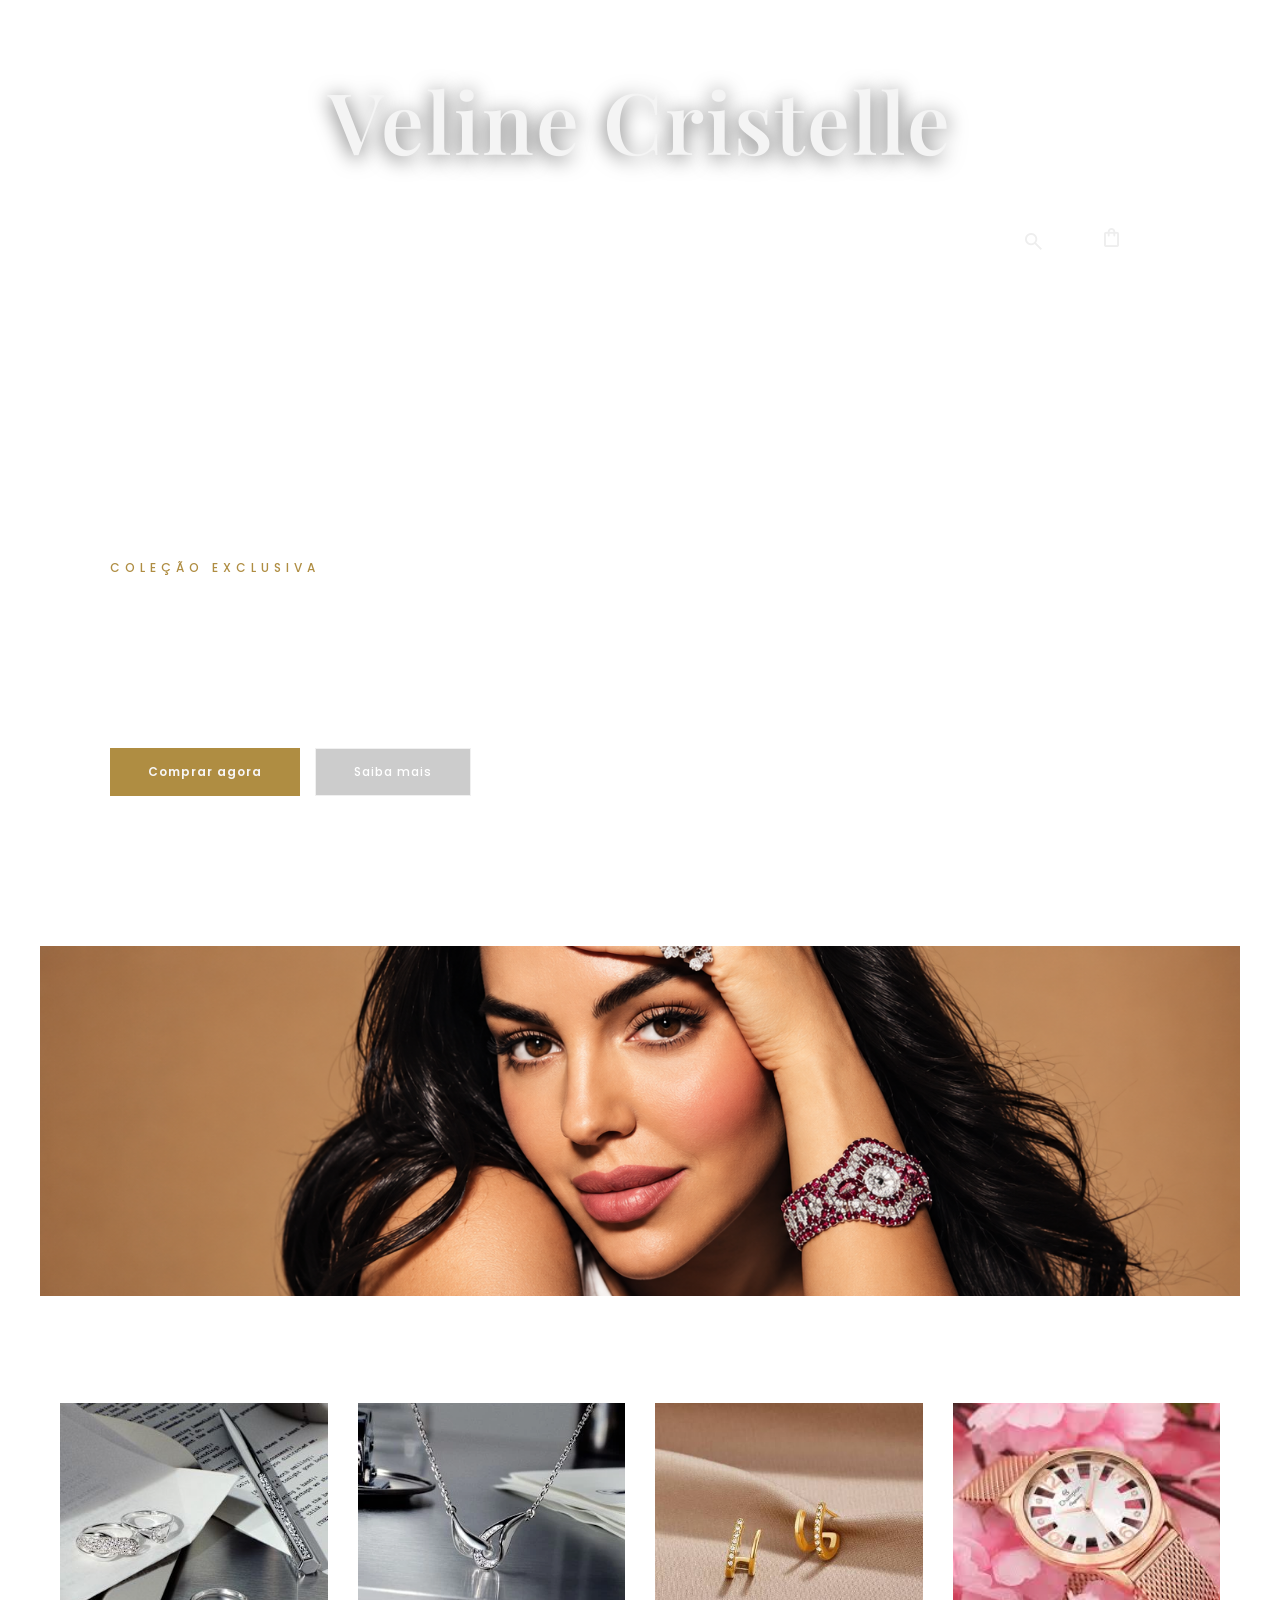
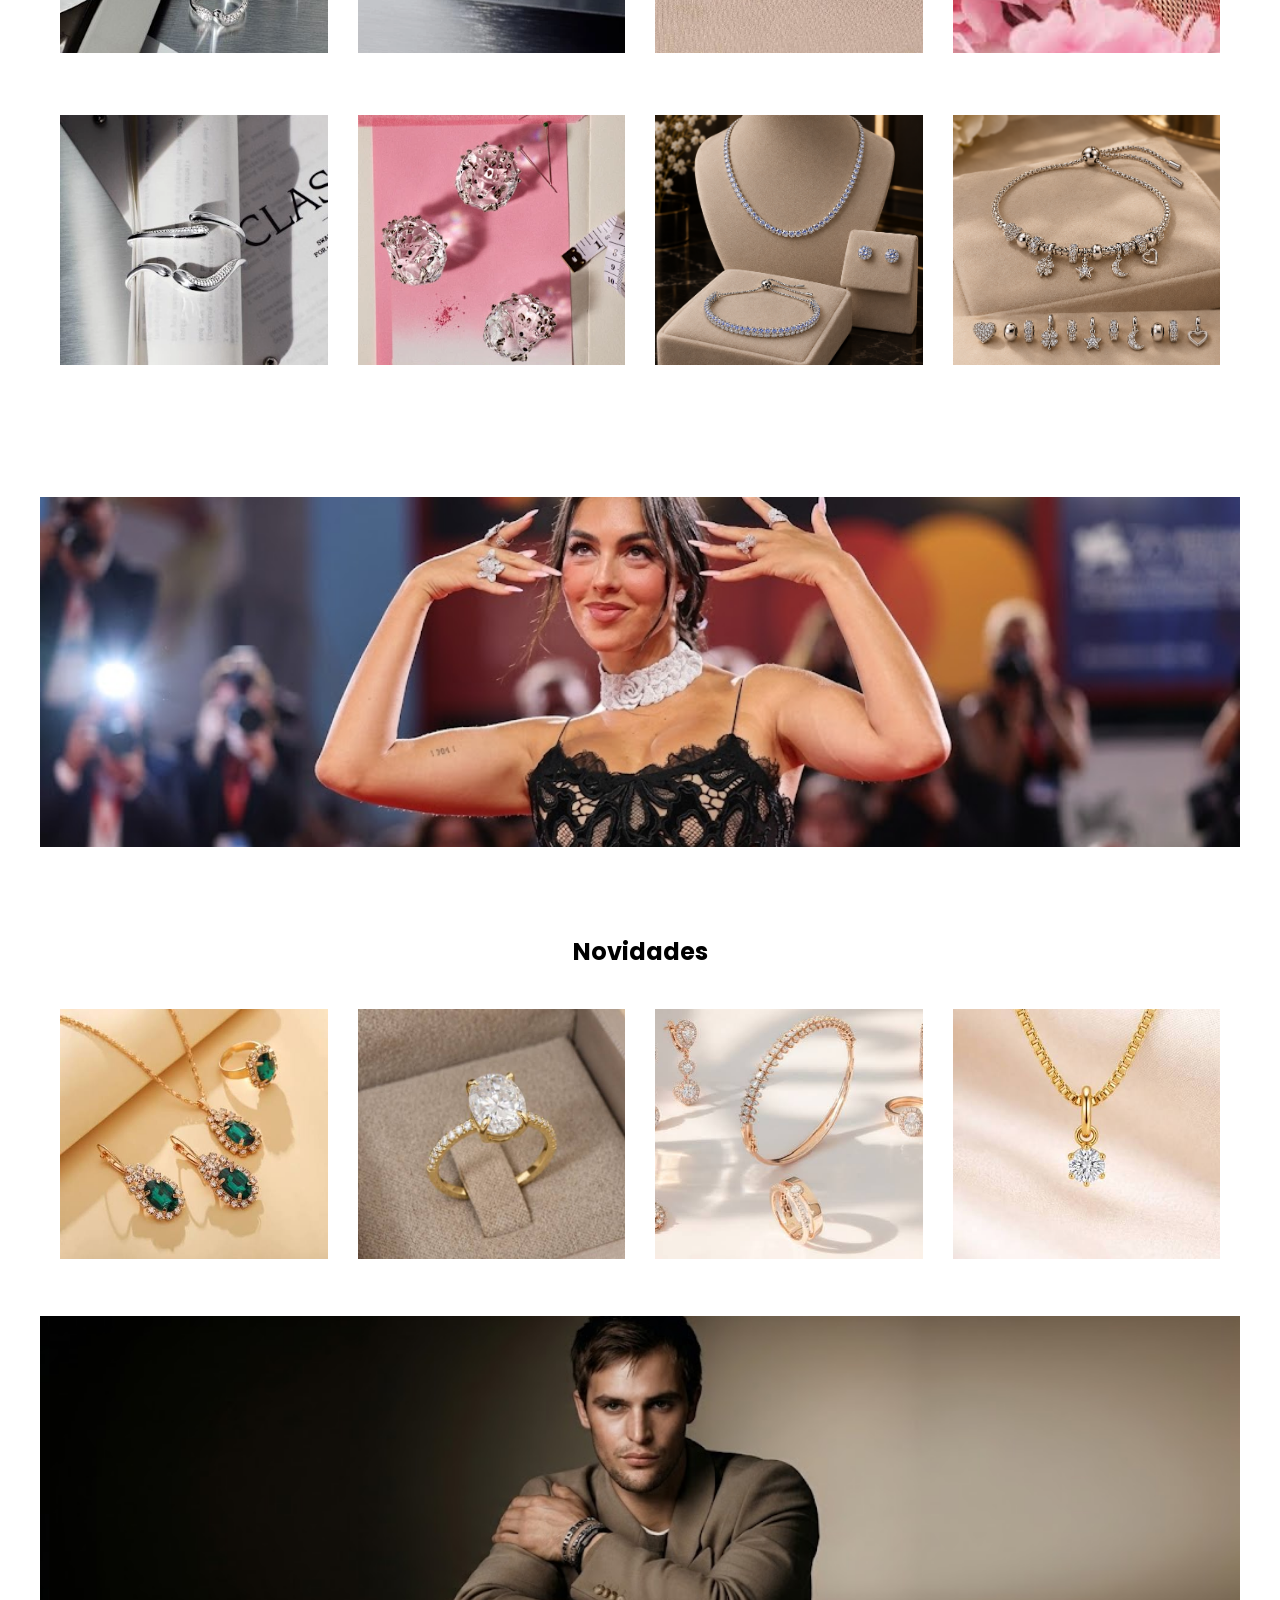
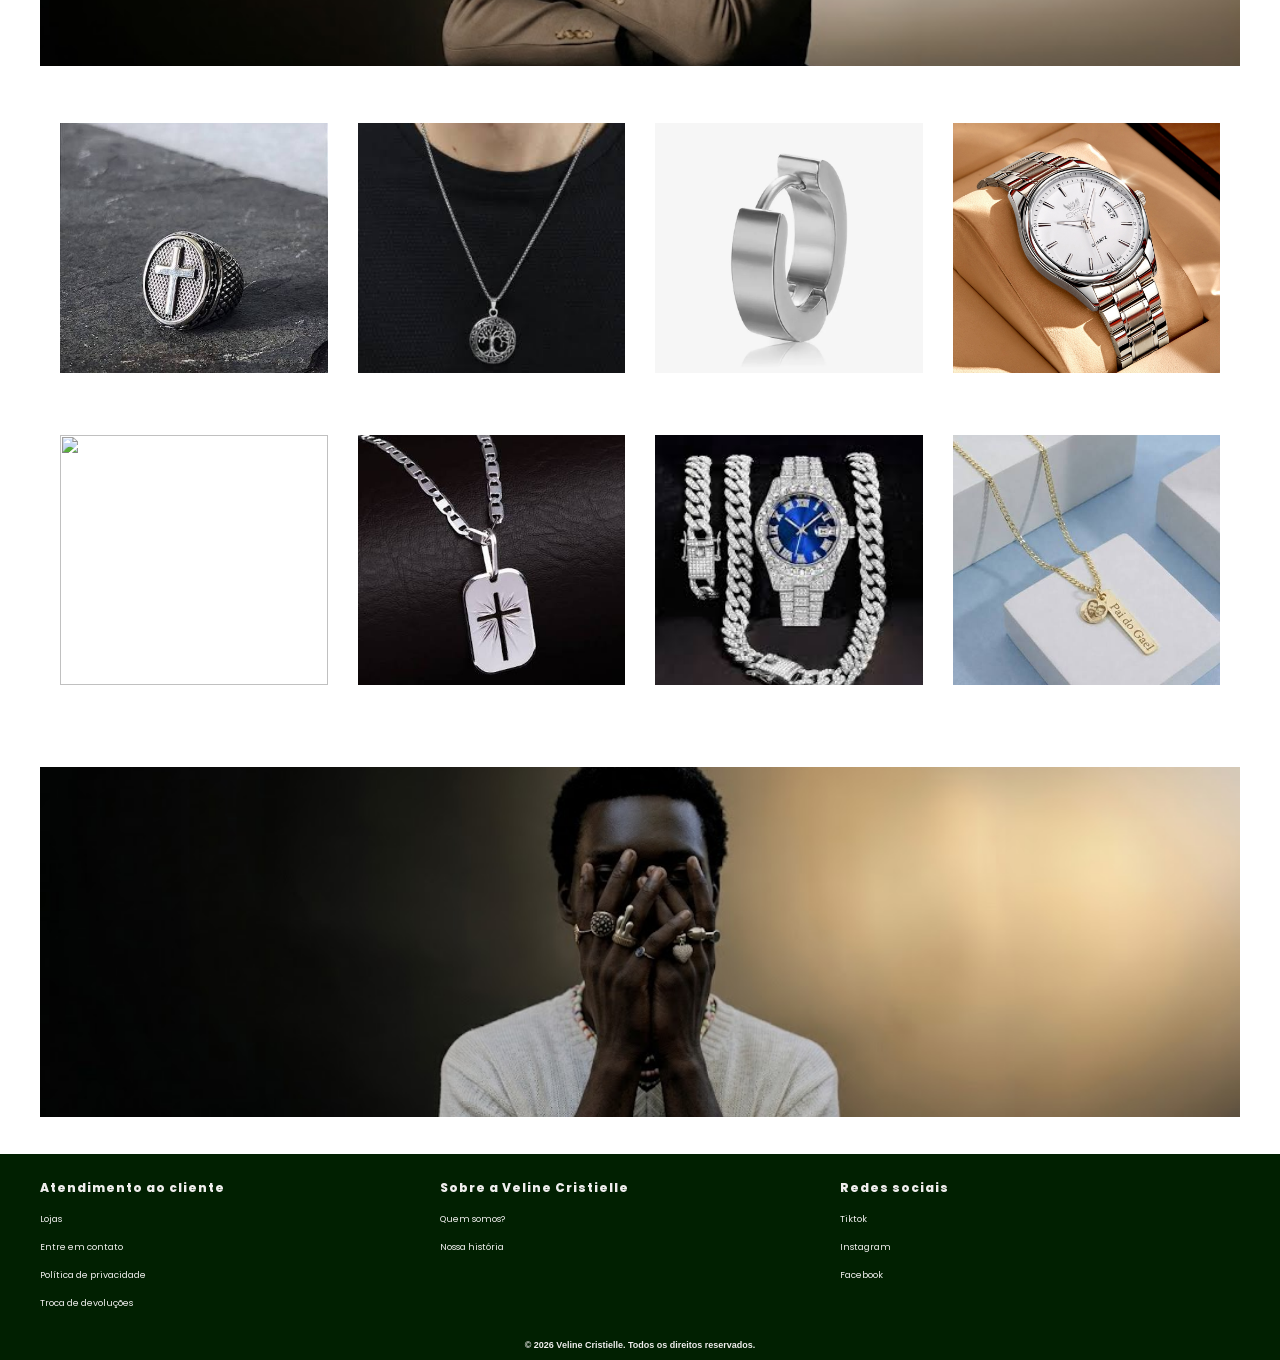
==== commit 60a48976: "Update index.html" ====
--- a/index.html
+++ b/index.html
@@ -94,10 +94,10 @@
             <div class="item"><img src="Imagem/colar.webp">
                 <p class="p">Correntes</p>
             </div>
-            <div class="item"><img src="Imagem/brinco1.webp">
+            <div class="item"><img src="Imagem3/brinco.jpg">
                 <p class="p">Brincos</p>
             </div>
-            <div class="item"><img src="Imagem2/Relogiodeprata2.jpg">
+            <div class="item"><img src="Imagem3/relogio.jpg">
                 <p class="p">Relógios</p>
             </div>
             <div class="item"><img src="Imagem2/pulseira.webp">
@@ -132,7 +132,7 @@
         </div>
 
         <div class="galeria">
-            <div class="item"><img src="Imagem/anel.webp">
+            <div class="item"><img src="Imagem3/anel.jpg">
                 <p class="p">Anéis</p>
             </div>
             <div class="item"><img src="Imagem/corrente org.jpg">
@@ -144,10 +144,10 @@
             <div class="item"><img src="Imagem2/relogioprata.jpg">
                 <p class="p">Relógios</p>
             </div>
-            <div class="item"><img src="Imagem2/Pulseira.jfif">
+            <div class="item"><img src="Imagem3/pulseira.html">
                 <p class="p">Pulseiras</p>
             </div>
-            <div class="item"><img src="Imagem2/pingente org.jpg">
+            <div class="item"><img src="Imagem3/pingente.jpg">
                 <p class="p">Pingente</p>
             </div>
             <div class="item"><img src="Imagem2/images (4).jfif">
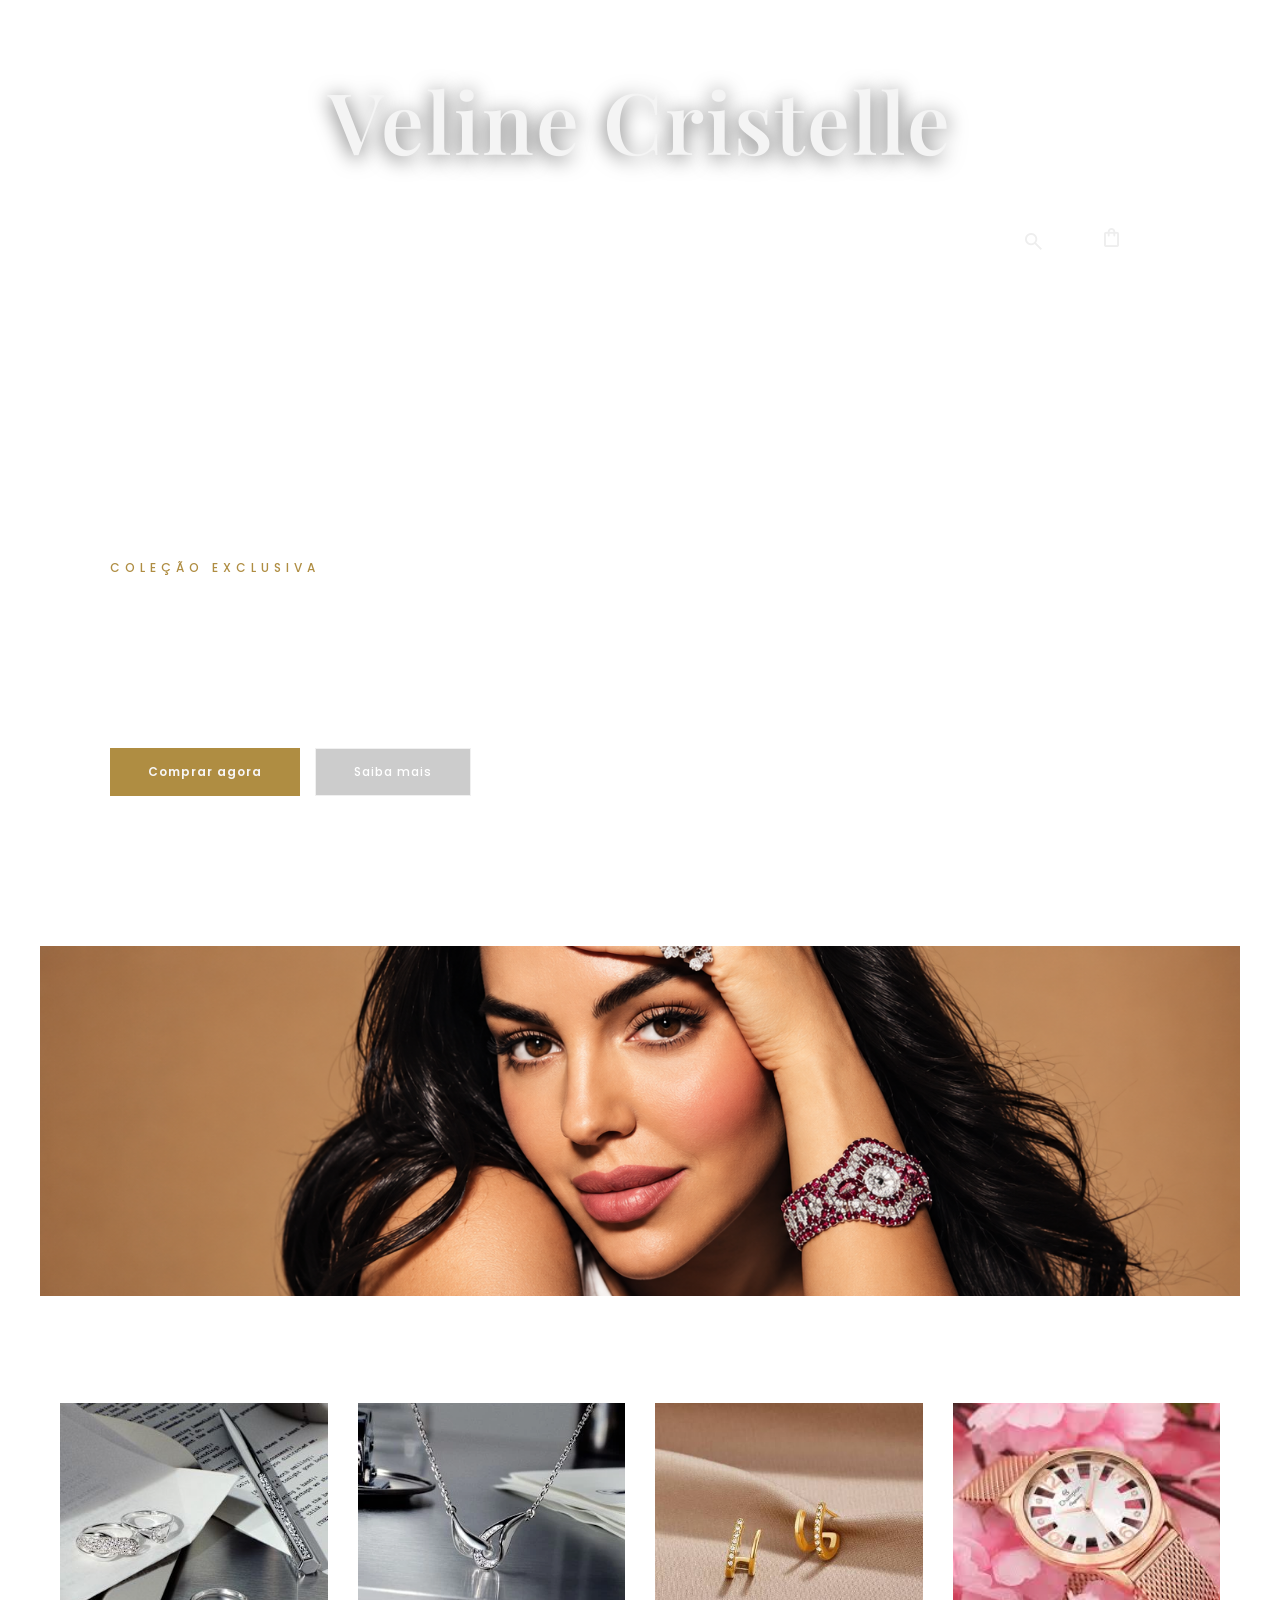
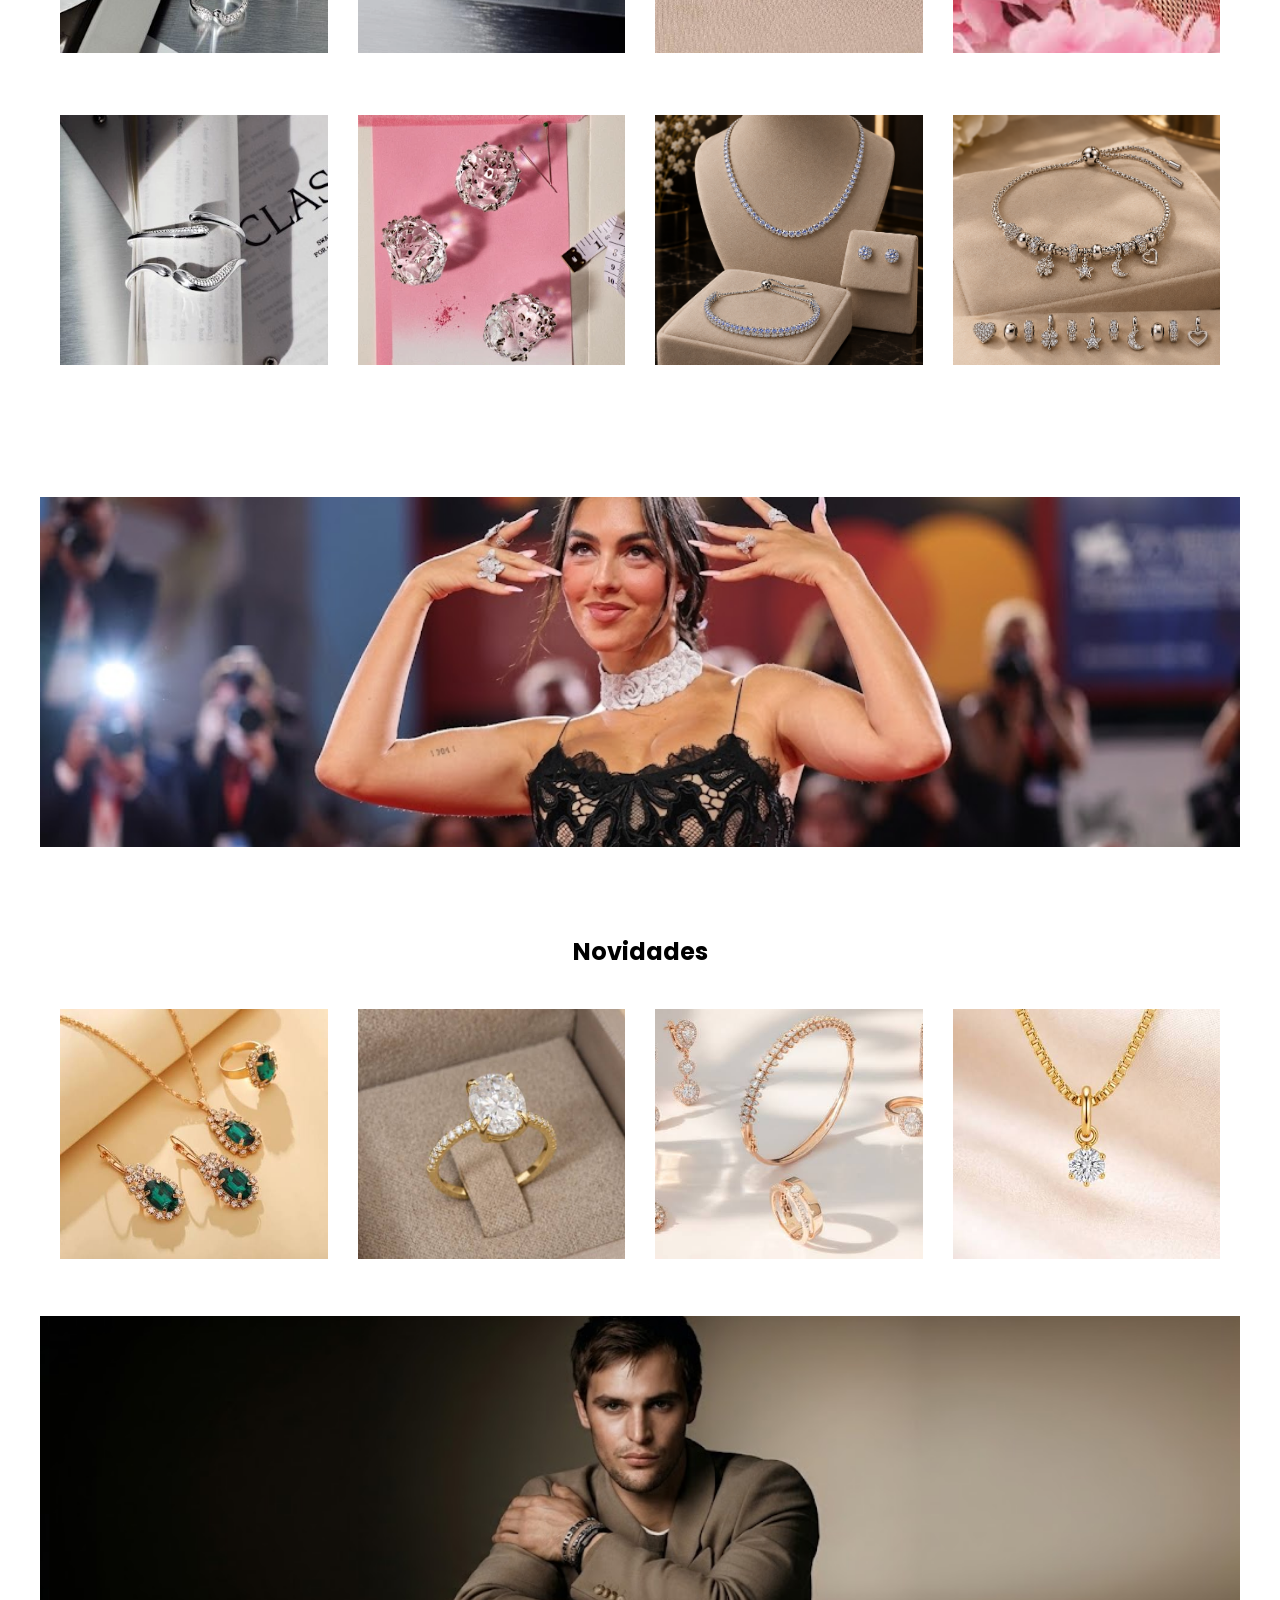
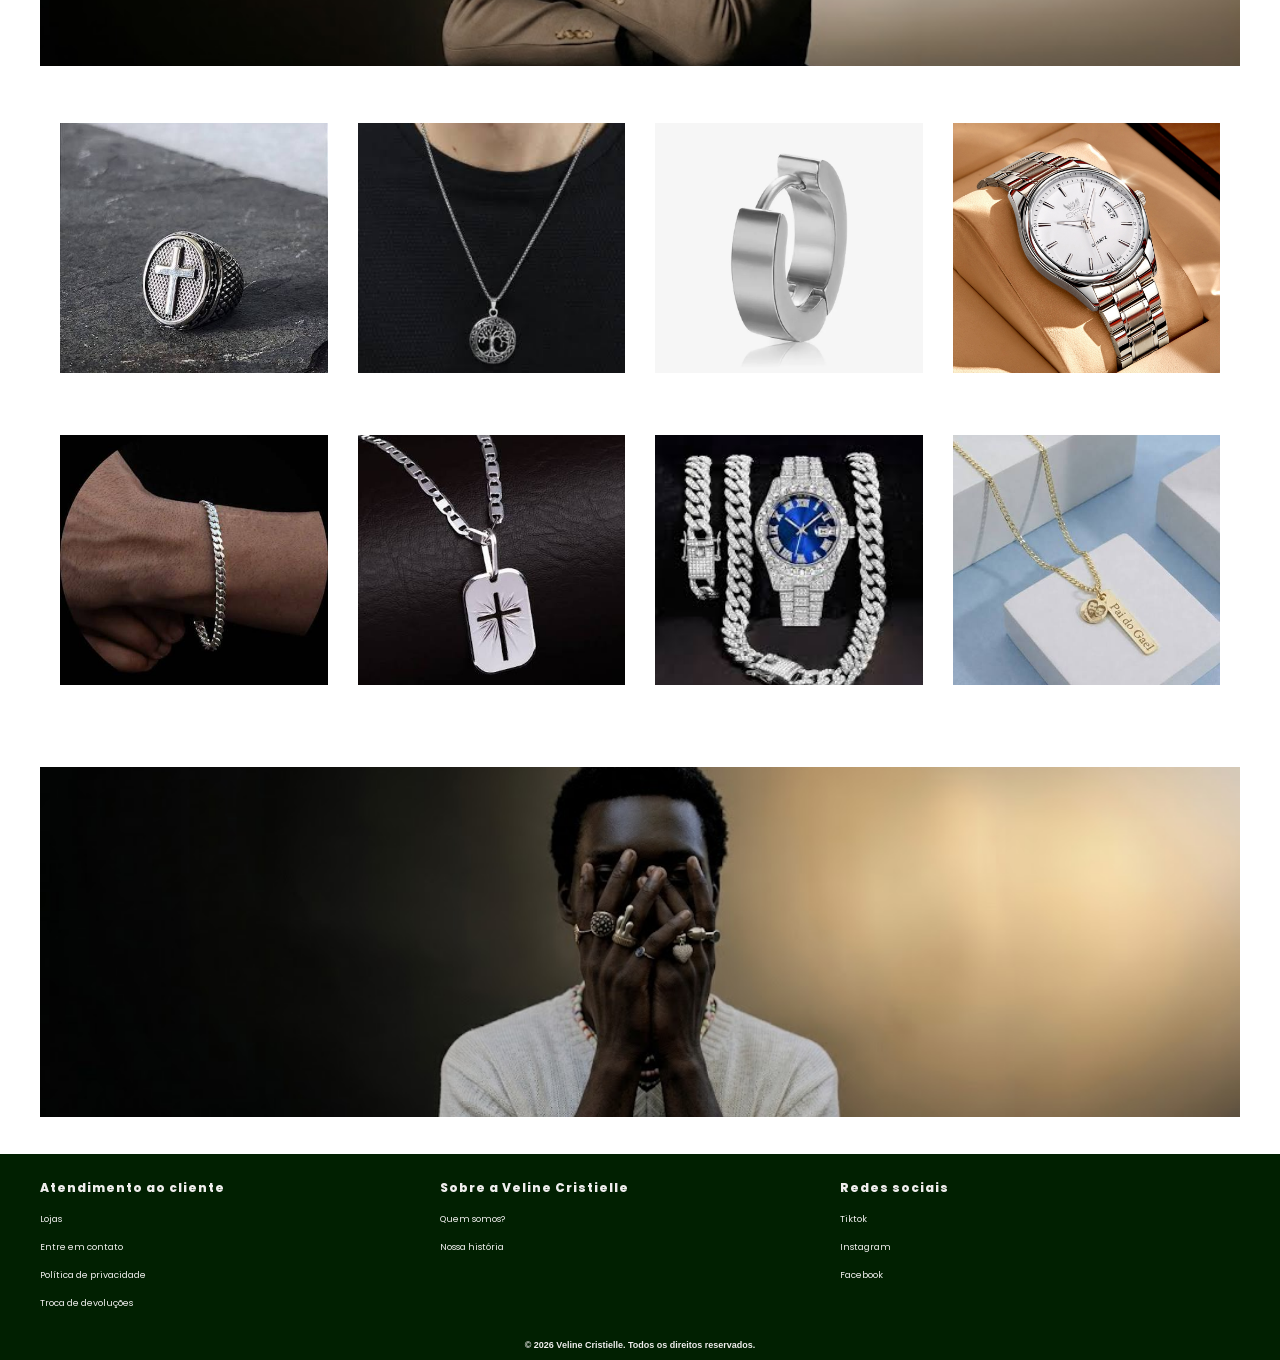
==== commit 3b1e465e: "Update index.html" ====
--- a/index.html
+++ b/index.html
@@ -18,7 +18,7 @@
 
 
         <video class="video-fundo" autoplay muted loop playsinline>
-            <source src="imagem/Geooo.mp4" type="video/mp4">
+            <source src="Imagem4/video.mp4" type="video/mp4">
         </video>
 
 
@@ -144,7 +144,7 @@
             <div class="item"><img src="Imagem2/relogioprata.jpg">
                 <p class="p">Relógios</p>
             </div>
-            <div class="item"><img src="Imagem3/pulseira.html">
+            <div class="item"><img src="Imagem4/images.jpg">
                 <p class="p">Pulseiras</p>
             </div>
             <div class="item"><img src="Imagem3/pingente.jpg">
